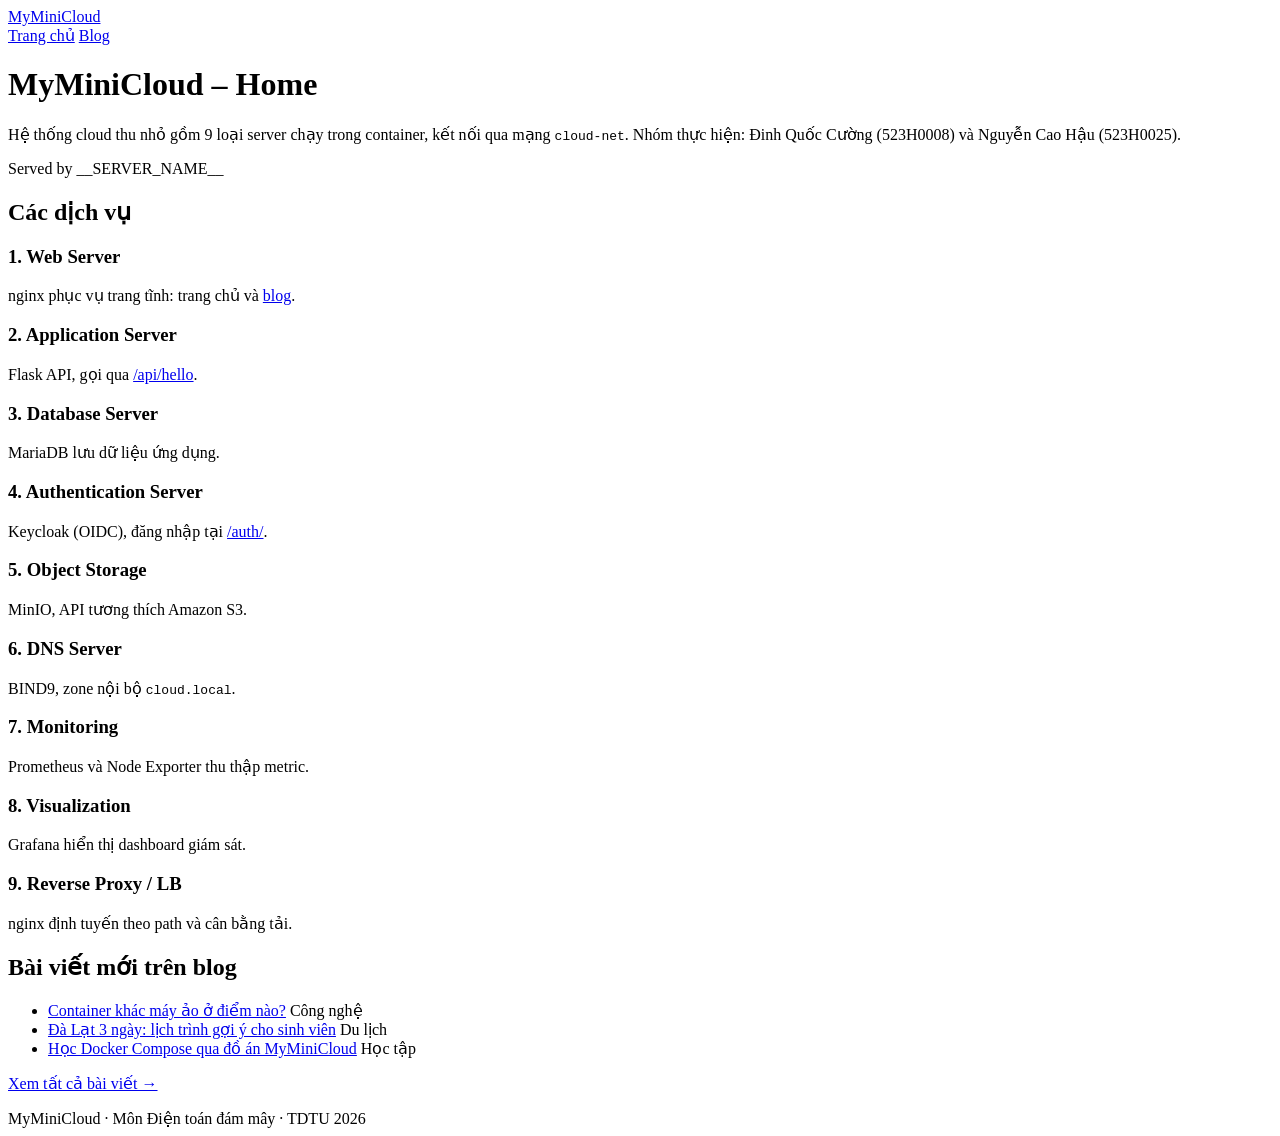
==== web-frontend-server/html/index.html @ b2db820e "MyMiniCloud: 9 server cơ bản và 10 mục mở rộng (phần A–C) - docker-compose.yml: 12 container trên mạ" ====
<!DOCTYPE html>
<html lang="vi">
<head>
  <meta charset="utf-8">
  <meta name="viewport" content="width=device-width, initial-scale=1">
  <title>MyMiniCloud – Home</title>
  <link rel="stylesheet" href="/styles.css">
</head>
<body>
  <header>
    <a class="brand" href="/">MyMiniCloud</a>
    <nav>
      <a href="/">Trang chủ</a>
      <a href="/blog/">Blog</a>
    </nav>
  </header>

  <main>
    <h1>MyMiniCloud – Home</h1>
    <p>
      Hệ thống cloud thu nhỏ gồm 9 loại server chạy trong container, kết nối qua mạng <code>cloud-net</code>.
      Nhóm thực hiện: Đinh Quốc Cường (523H0008) và Nguyễn Cao Hậu (523H0025).
    </p>
    <p><span class="badge">Served by __SERVER_NAME__</span></p>

    <h2>Các dịch vụ</h2>
    <div class="grid">
      <div class="card"><h3>1. Web Server</h3><p>nginx phục vụ trang tĩnh: trang chủ và <a href="/blog/">blog</a>.</p></div>
      <div class="card"><h3>2. Application Server</h3><p>Flask API, gọi qua <a href="/api/hello">/api/hello</a>.</p></div>
      <div class="card"><h3>3. Database Server</h3><p>MariaDB lưu dữ liệu ứng dụng.</p></div>
      <div class="card"><h3>4. Authentication Server</h3><p>Keycloak (OIDC), đăng nhập tại <a href="/auth/">/auth/</a>.</p></div>
      <div class="card"><h3>5. Object Storage</h3><p>MinIO, API tương thích Amazon S3.</p></div>
      <div class="card"><h3>6. DNS Server</h3><p>BIND9, zone nội bộ <code>cloud.local</code>.</p></div>
      <div class="card"><h3>7. Monitoring</h3><p>Prometheus và Node Exporter thu thập metric.</p></div>
      <div class="card"><h3>8. Visualization</h3><p>Grafana hiển thị dashboard giám sát.</p></div>
      <div class="card"><h3>9. Reverse Proxy / LB</h3><p>nginx định tuyến theo path và cân bằng tải.</p></div>
    </div>

    <h2>Bài viết mới trên blog</h2>
    <ul>
      <li><a href="/blog/blog1.html">Container khác máy ảo ở điểm nào?</a> <span class="tag">Công nghệ</span></li>
      <li><a href="/blog/blog2.html">Đà Lạt 3 ngày: lịch trình gợi ý cho sinh viên</a> <span class="tag">Du lịch</span></li>
      <li><a href="/blog/blog3.html">Học Docker Compose qua đồ án MyMiniCloud</a> <span class="tag">Học tập</span></li>
    </ul>
    <p><a href="/blog/">Xem tất cả bài viết →</a></p>
  </main>

  <footer>MyMiniCloud · Môn Điện toán đám mây · TDTU 2026</footer>
</body>
</html>
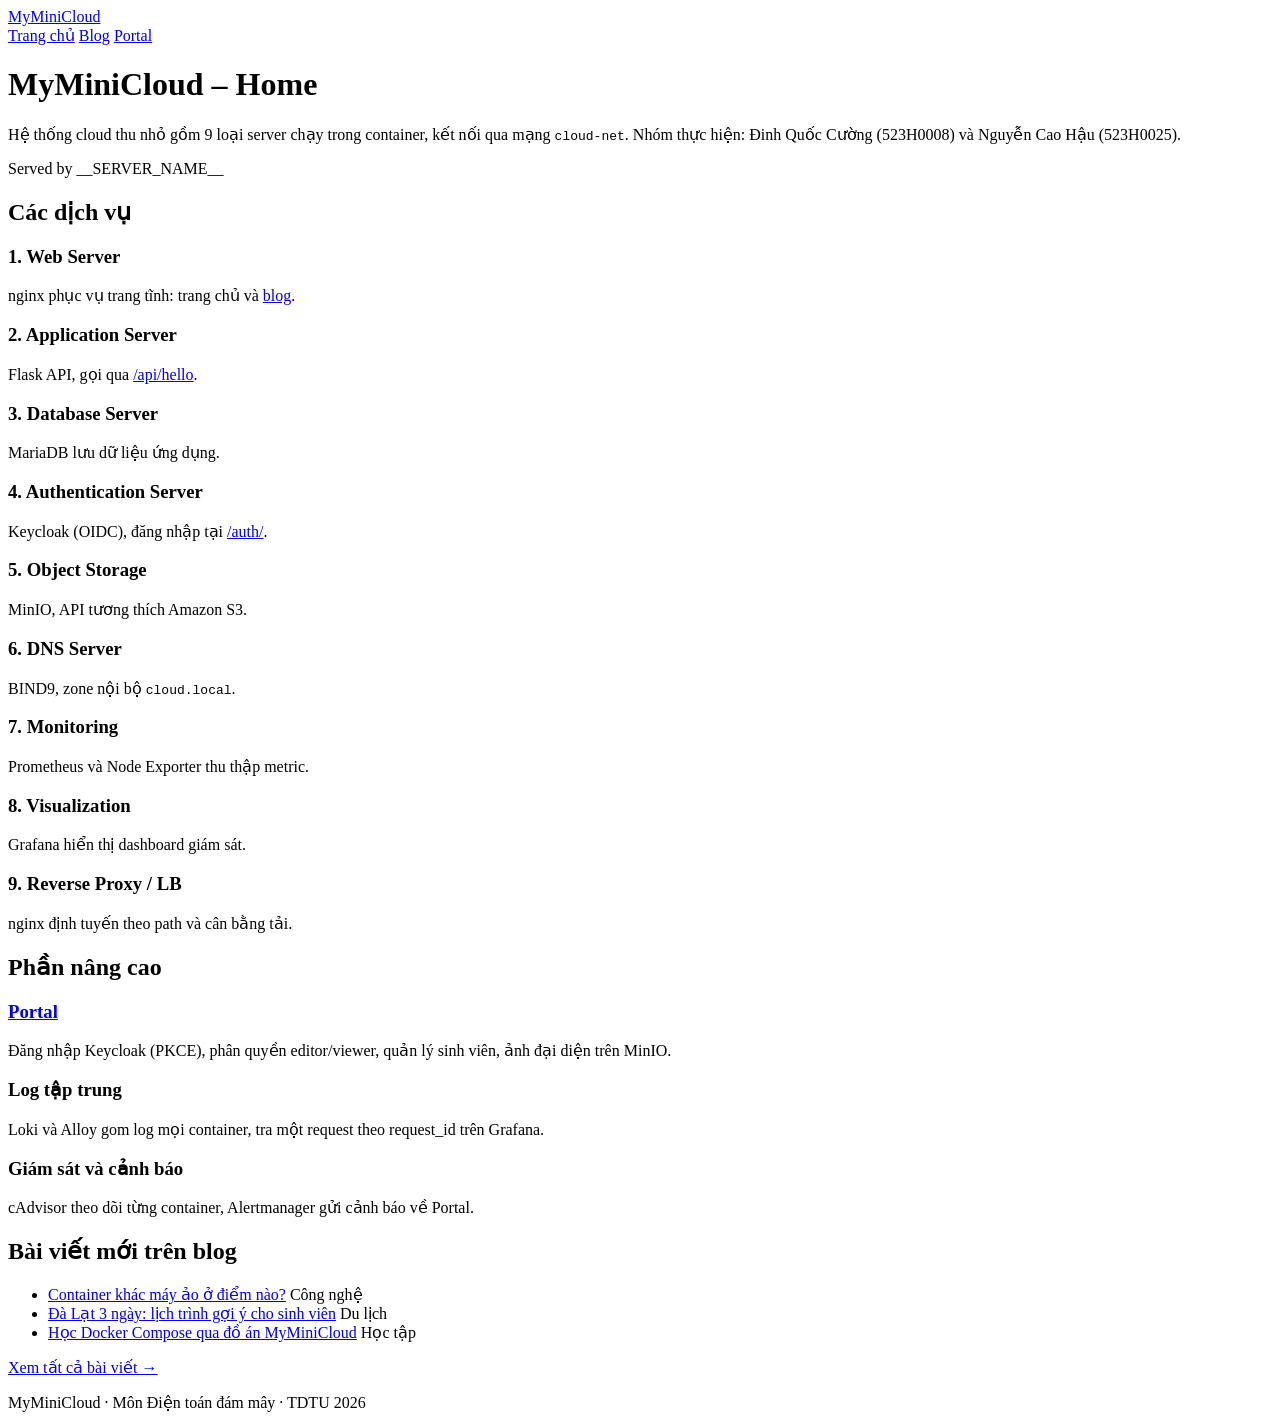
==== commit 061f6d43: "Nâng cấp v2: Portal (Keycloak PKCE, RBAC, CRUD, MinIO), Loki/Alloy, cAdvisor, Alertmanager, rate lim" ====
--- a/web-frontend-server/html/index.html
+++ b/web-frontend-server/html/index.html
@@ -12,6 +12,7 @@
     <nav>
       <a href="/">Trang chủ</a>
       <a href="/blog/">Blog</a>
+      <a href="/portal/">Portal</a>
     </nav>
   </header>
 
@@ -36,6 +37,13 @@
       <div class="card"><h3>9. Reverse Proxy / LB</h3><p>nginx định tuyến theo path và cân bằng tải.</p></div>
     </div>
 
+    <h2>Phần nâng cao</h2>
+    <div class="grid">
+      <div class="card"><h3><a href="/portal/">Portal</a></h3><p>Đăng nhập Keycloak (PKCE), phân quyền editor/viewer, quản lý sinh viên, ảnh đại diện trên MinIO.</p></div>
+      <div class="card"><h3>Log tập trung</h3><p>Loki và Alloy gom log mọi container, tra một request theo request_id trên Grafana.</p></div>
+      <div class="card"><h3>Giám sát và cảnh báo</h3><p>cAdvisor theo dõi từng container, Alertmanager gửi cảnh báo về Portal.</p></div>
+    </div>
+
     <h2>Bài viết mới trên blog</h2>
     <ul>
       <li><a href="/blog/blog1.html">Container khác máy ảo ở điểm nào?</a> <span class="tag">Công nghệ</span></li>
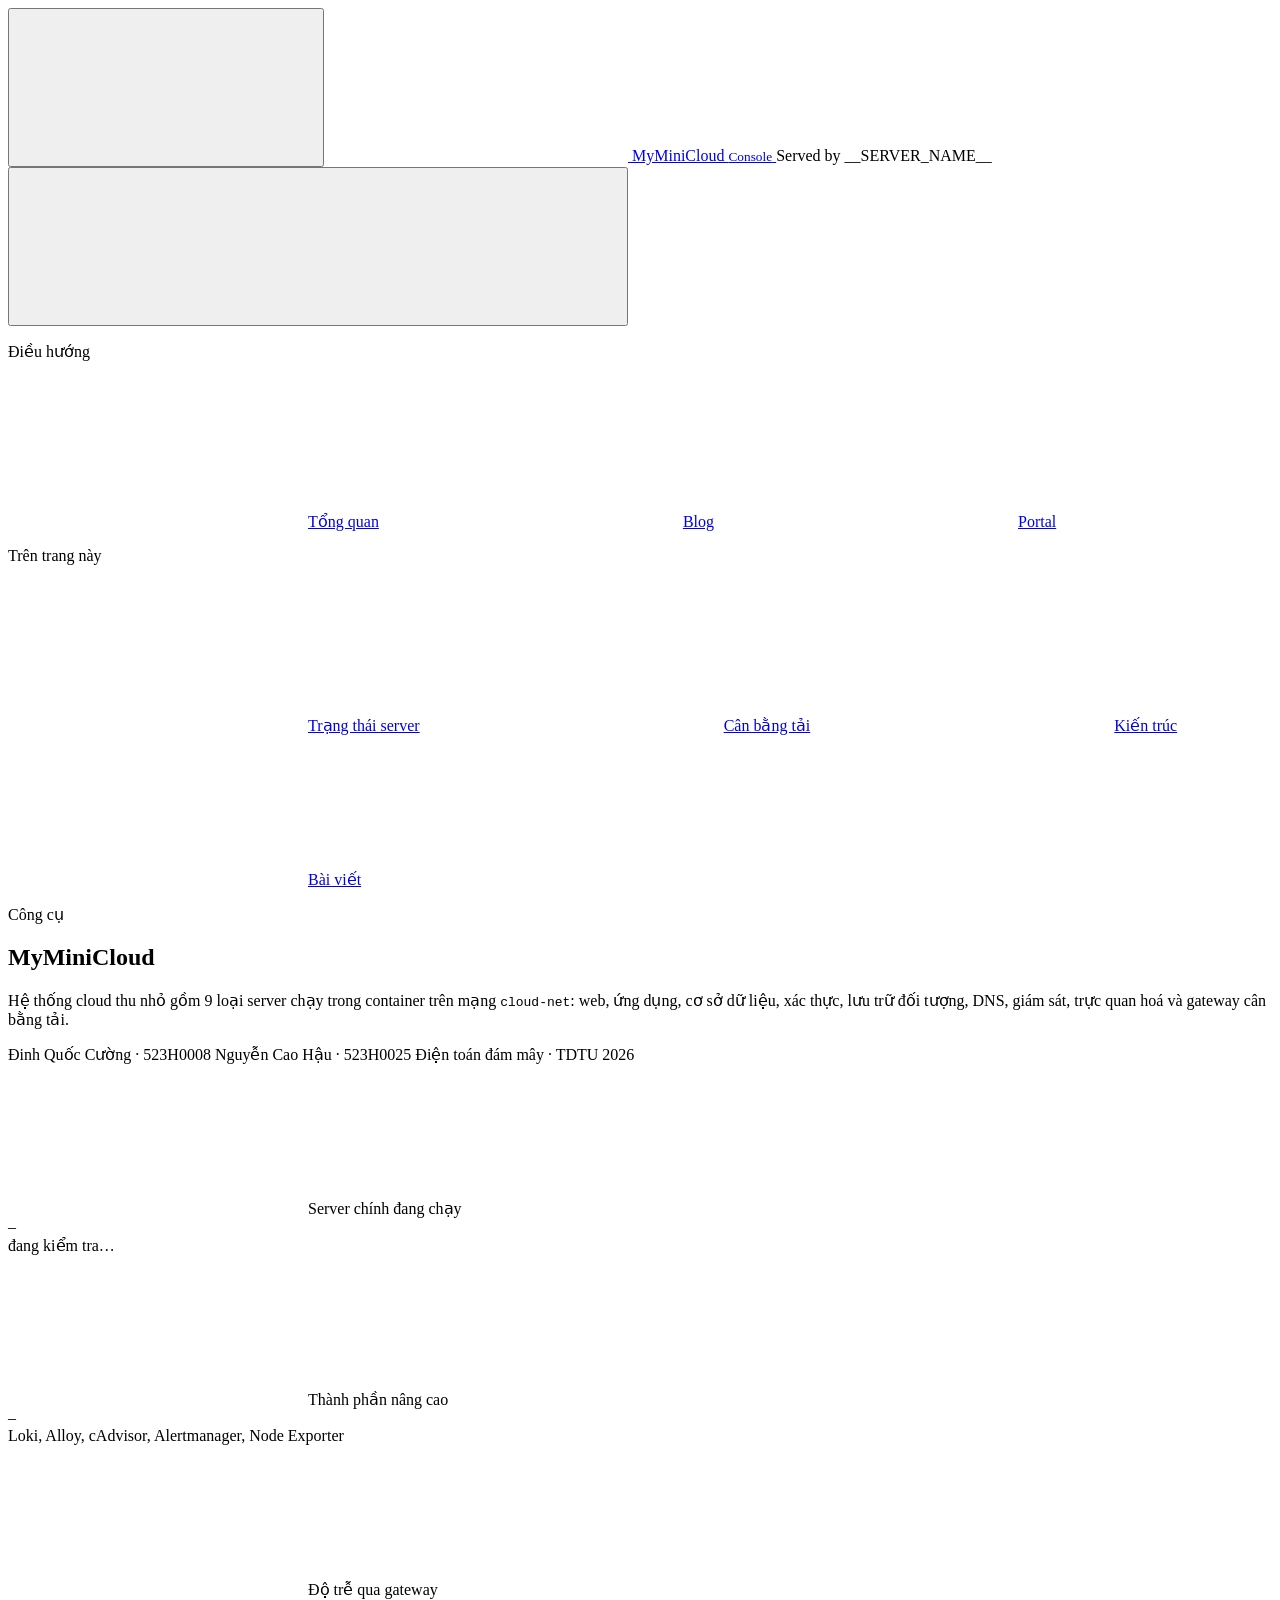
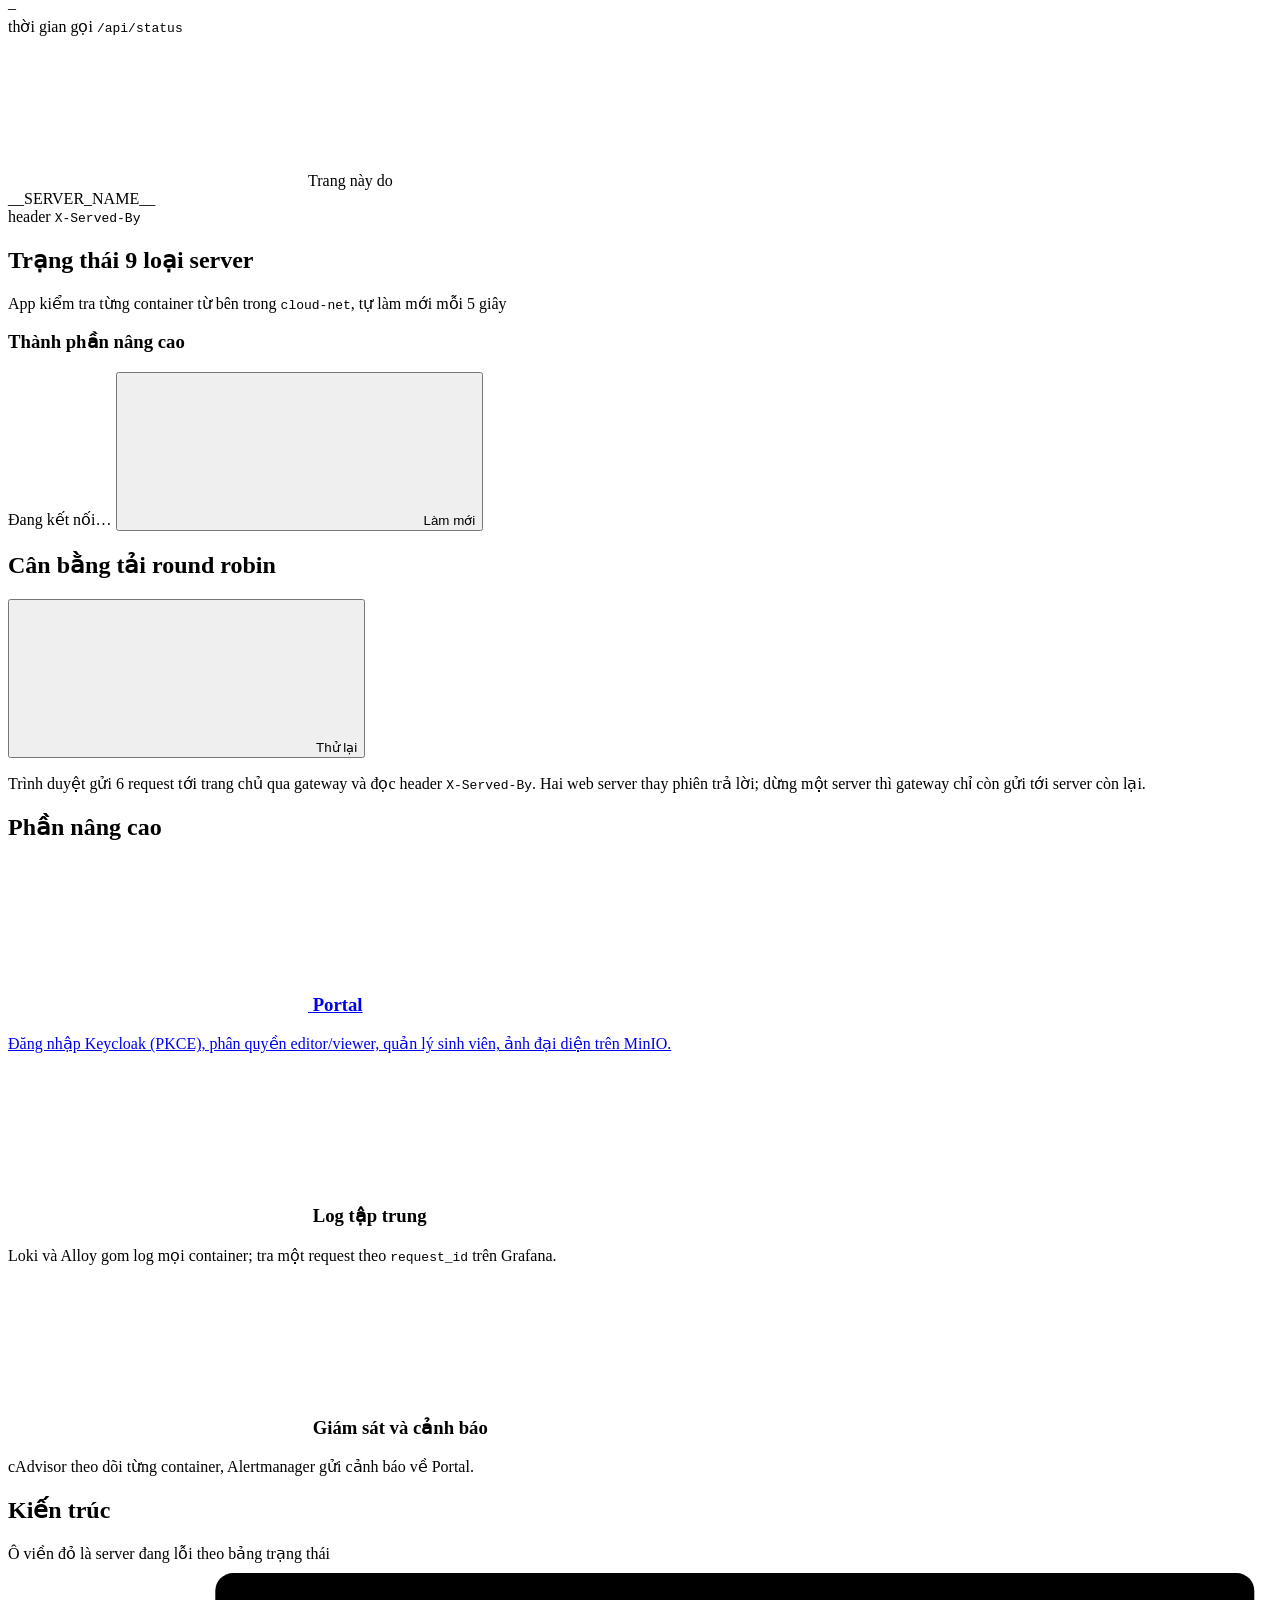
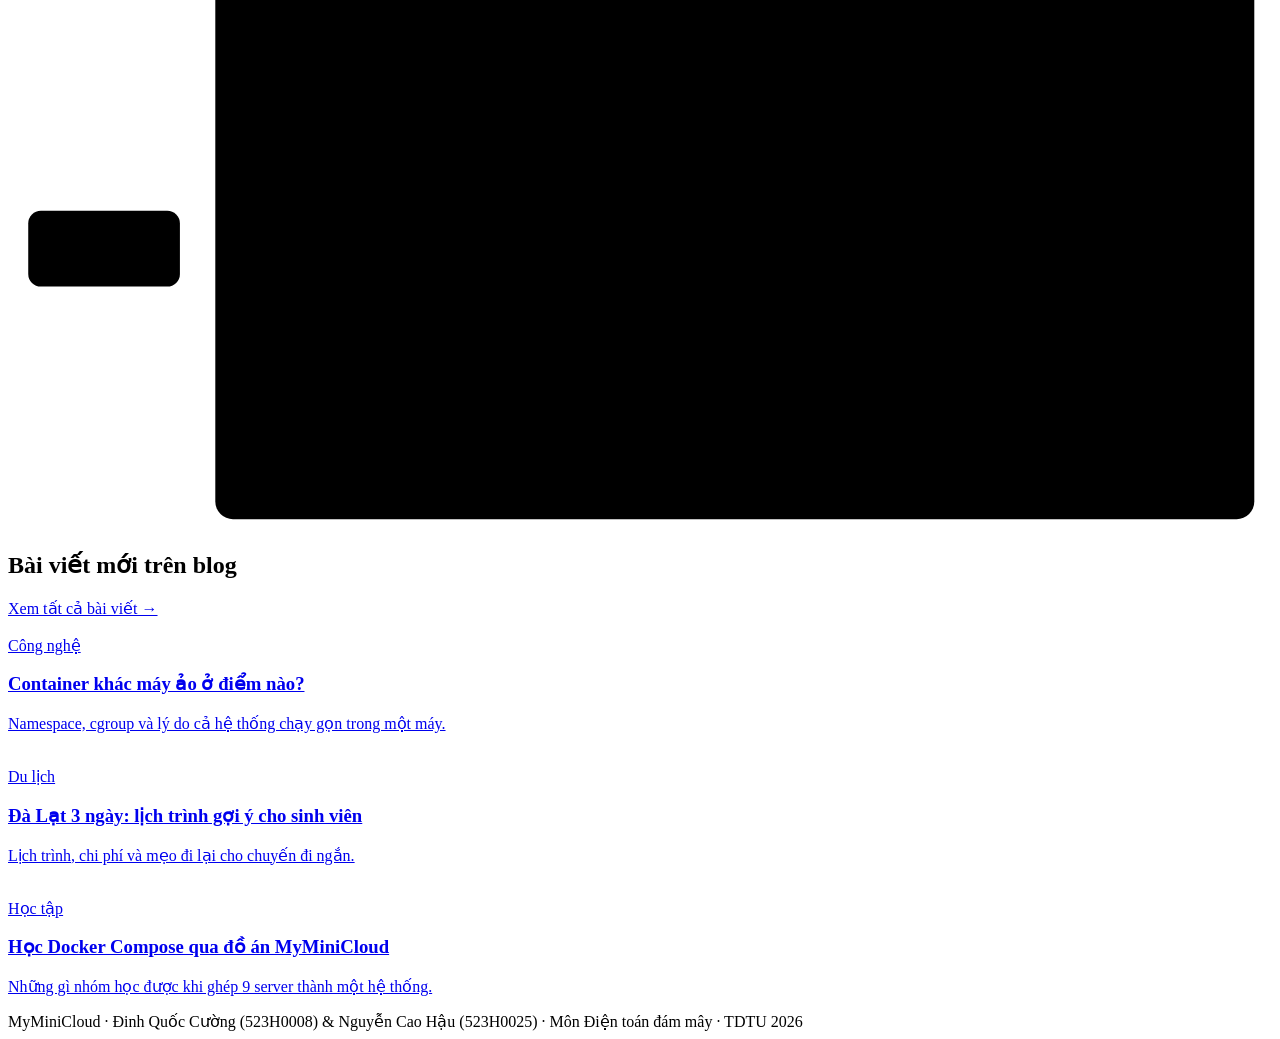
==== commit b12746e6: "feat(web): console-style UI and live status board - Shared console shell for home, blog and Portal: " ====
--- a/web-frontend-server/html/index.html
+++ b/web-frontend-server/html/index.html
@@ -4,55 +4,257 @@
   <meta charset="utf-8">
   <meta name="viewport" content="width=device-width, initial-scale=1">
   <title>MyMiniCloud – Home</title>
+  <meta name="description" content="MyMiniCloud: hệ thống cloud thu nhỏ gồm 9 loại server chạy trong container.">
+  <link rel="icon" href="/assets/favicon.svg" type="image/svg+xml">
   <link rel="stylesheet" href="/styles.css">
+  <script src="/assets/theme.js"></script>
+  <script src="/assets/shell.js" defer></script>
+  <script src="/assets/home.js" defer></script>
 </head>
 <body>
-  <header>
-    <a class="brand" href="/">MyMiniCloud</a>
-    <nav>
-      <a href="/">Trang chủ</a>
-      <a href="/blog/">Blog</a>
-      <a href="/portal/">Portal</a>
+  <header class="topbar">
+    <button class="icon-btn menu-btn" id="menu-toggle" aria-label="Mở menu" aria-expanded="false" aria-controls="sidebar">
+      <svg class="ic" aria-hidden="true"><use href="/assets/icons.svg#menu"/></svg>
+    </button>
+    <a class="brand" href="/">
+      <svg class="logo" aria-hidden="true"><use href="/assets/icons.svg#cloud"/></svg>
+      MyMiniCloud <small>Console</small>
+    </a>
+    <span class="served" title="Web server đã trả trang này (header X-Served-By)"><span class="served-label">Served by</span> __SERVER_NAME__</span>
+    <div class="topbar-right">
+      <button class="icon-btn theme-toggle" id="theme-toggle" type="button">
+        <svg class="ic ic-moon" aria-hidden="true"><use href="/assets/icons.svg#moon"/></svg>
+        <svg class="ic ic-sun" aria-hidden="true"><use href="/assets/icons.svg#sun"/></svg>
+      </button>
+    </div>
+  </header>
+
+  <div class="layout">
+    <nav class="sidebar" id="sidebar" aria-label="Điều hướng chính">
+      <p class="side-label">Điều hướng</p>
+      <a class="side-link" href="/" data-nav="home"><svg class="ic" aria-hidden="true"><use href="/assets/icons.svg#home"/></svg>Tổng quan</a>
+      <a class="side-link" href="/blog/" data-nav="blog"><svg class="ic" aria-hidden="true"><use href="/assets/icons.svg#book"/></svg>Blog</a>
+      <a class="side-link" href="/portal/" data-nav="portal"><svg class="ic" aria-hidden="true"><use href="/assets/icons.svg#portal"/></svg>Portal</a>
+      <p class="side-label">Trên trang này</p>
+      <a class="side-link" href="#trang-thai"><svg class="ic" aria-hidden="true"><use href="/assets/icons.svg#activity"/></svg>Trạng thái server</a>
+      <a class="side-link" href="#can-bang-tai"><svg class="ic" aria-hidden="true"><use href="/assets/icons.svg#shuffle"/></svg>Cân bằng tải</a>
+      <a class="side-link" href="#kien-truc"><svg class="ic" aria-hidden="true"><use href="/assets/icons.svg#box"/></svg>Kiến trúc</a>
+      <a class="side-link" href="#bai-viet"><svg class="ic" aria-hidden="true"><use href="/assets/icons.svg#book"/></svg>Bài viết</a>
+      <p class="side-label">Công cụ</p>
+      <div id="tool-links"></div>
     </nav>
-  </header>
-
-  <main>
-    <h1>MyMiniCloud – Home</h1>
-    <p>
-      Hệ thống cloud thu nhỏ gồm 9 loại server chạy trong container, kết nối qua mạng <code>cloud-net</code>.
-      Nhóm thực hiện: Đinh Quốc Cường (523H0008) và Nguyễn Cao Hậu (523H0025).
-    </p>
-    <p><span class="badge">Served by __SERVER_NAME__</span></p>
-
-    <h2>Các dịch vụ</h2>
-    <div class="grid">
-      <div class="card"><h3>1. Web Server</h3><p>nginx phục vụ trang tĩnh: trang chủ và <a href="/blog/">blog</a>.</p></div>
-      <div class="card"><h3>2. Application Server</h3><p>Flask API, gọi qua <a href="/api/hello">/api/hello</a>.</p></div>
-      <div class="card"><h3>3. Database Server</h3><p>MariaDB lưu dữ liệu ứng dụng.</p></div>
-      <div class="card"><h3>4. Authentication Server</h3><p>Keycloak (OIDC), đăng nhập tại <a href="/auth/">/auth/</a>.</p></div>
-      <div class="card"><h3>5. Object Storage</h3><p>MinIO, API tương thích Amazon S3.</p></div>
-      <div class="card"><h3>6. DNS Server</h3><p>BIND9, zone nội bộ <code>cloud.local</code>.</p></div>
-      <div class="card"><h3>7. Monitoring</h3><p>Prometheus và Node Exporter thu thập metric.</p></div>
-      <div class="card"><h3>8. Visualization</h3><p>Grafana hiển thị dashboard giám sát.</p></div>
-      <div class="card"><h3>9. Reverse Proxy / LB</h3><p>nginx định tuyến theo path và cân bằng tải.</p></div>
-    </div>
-
-    <h2>Phần nâng cao</h2>
-    <div class="grid">
-      <div class="card"><h3><a href="/portal/">Portal</a></h3><p>Đăng nhập Keycloak (PKCE), phân quyền editor/viewer, quản lý sinh viên, ảnh đại diện trên MinIO.</p></div>
-      <div class="card"><h3>Log tập trung</h3><p>Loki và Alloy gom log mọi container, tra một request theo request_id trên Grafana.</p></div>
-      <div class="card"><h3>Giám sát và cảnh báo</h3><p>cAdvisor theo dõi từng container, Alertmanager gửi cảnh báo về Portal.</p></div>
-    </div>
-
-    <h2>Bài viết mới trên blog</h2>
-    <ul>
-      <li><a href="/blog/blog1.html">Container khác máy ảo ở điểm nào?</a> <span class="tag">Công nghệ</span></li>
-      <li><a href="/blog/blog2.html">Đà Lạt 3 ngày: lịch trình gợi ý cho sinh viên</a> <span class="tag">Du lịch</span></li>
-      <li><a href="/blog/blog3.html">Học Docker Compose qua đồ án MyMiniCloud</a> <span class="tag">Học tập</span></li>
-    </ul>
-    <p><a href="/blog/">Xem tất cả bài viết →</a></p>
-  </main>
-
-  <footer>MyMiniCloud · Môn Điện toán đám mây · TDTU 2026</footer>
+
+    <main class="content">
+      <div class="content-inner">
+
+        <section class="hero" aria-labelledby="hero-title">
+          <h1 id="hero-title">MyMiniCloud</h1>
+          <p>
+            Hệ thống cloud thu nhỏ gồm 9 loại server chạy trong container trên mạng <code>cloud-net</code>:
+            web, ứng dụng, cơ sở dữ liệu, xác thực, lưu trữ đối tượng, DNS, giám sát, trực quan hoá và gateway cân bằng tải.
+          </p>
+          <div class="hero-meta">
+            <span class="chip">Đinh Quốc Cường · 523H0008</span>
+            <span class="chip">Nguyễn Cao Hậu · 523H0025</span>
+            <span class="chip">Điện toán đám mây · TDTU 2026</span>
+          </div>
+        </section>
+
+        <div class="stats hero-stats" aria-live="polite">
+          <div class="stat">
+            <div class="stat-label"><svg class="ic" aria-hidden="true"><use href="/assets/icons.svg#activity"/></svg>Server chính đang chạy</div>
+            <div class="stat-value" id="st-up">–</div>
+            <div class="stat-foot" id="st-up-foot">đang kiểm tra…</div>
+          </div>
+          <div class="stat">
+            <div class="stat-label"><svg class="ic" aria-hidden="true"><use href="/assets/icons.svg#box"/></svg>Thành phần nâng cao</div>
+            <div class="stat-value" id="st-extra">–</div>
+            <div class="stat-foot">Loki, Alloy, cAdvisor, Alertmanager, Node Exporter</div>
+          </div>
+          <div class="stat">
+            <div class="stat-label"><svg class="ic" aria-hidden="true"><use href="/assets/icons.svg#clock"/></svg>Độ trễ qua gateway</div>
+            <div class="stat-value" id="st-latency">–</div>
+            <div class="stat-foot">thời gian gọi <code>/api/status</code></div>
+          </div>
+          <div class="stat">
+            <div class="stat-label"><svg class="ic" aria-hidden="true"><use href="/assets/icons.svg#web"/></svg>Trang này do</div>
+            <div class="stat-value">__SERVER_NAME__</div>
+            <div class="stat-foot">header <code>X-Served-By</code></div>
+          </div>
+        </div>
+
+        <section class="section" id="trang-thai" aria-labelledby="h-status">
+          <div class="section-head">
+            <h2 id="h-status">Trạng thái 9 loại server</h2>
+            <span class="muted">App kiểm tra từng container từ bên trong <code>cloud-net</code>, tự làm mới mỗi 5 giây</span>
+          </div>
+          <div class="status-board" id="board-core"></div>
+          <h3 class="sub-head">Thành phần nâng cao</h3>
+          <div class="status-board" id="board-extra"></div>
+          <div class="board-foot">
+            <span id="board-state" class="badge badge-gray"><span class="dot"></span>Đang kết nối…</span>
+            <span id="board-time"></span>
+            <button class="btn btn-small" id="board-refresh" type="button">
+              <svg class="ic" aria-hidden="true"><use href="/assets/icons.svg#refresh"/></svg>Làm mới
+            </button>
+          </div>
+        </section>
+
+        <section class="section grid-2" id="can-bang-tai">
+          <div class="card">
+            <div class="card-head">
+              <h2>Cân bằng tải round robin</h2>
+              <button class="btn btn-small" id="lb-run" type="button">
+                <svg class="ic" aria-hidden="true"><use href="/assets/icons.svg#refresh"/></svg>Thử lại
+              </button>
+            </div>
+            <p class="muted small">
+              Trình duyệt gửi 6 request tới trang chủ qua gateway và đọc header <code>X-Served-By</code>.
+              Hai web server thay phiên trả lời; dừng một server thì gateway chỉ còn gửi tới server còn lại.
+            </p>
+            <div class="lb-strip" id="lb-strip" aria-live="polite"></div>
+            <div class="lb-bars" id="lb-bars"></div>
+            <p class="muted small" id="lb-note"></p>
+          </div>
+
+          <div class="card">
+            <div class="card-head"><h2>Phần nâng cao</h2></div>
+            <div class="feature-list">
+              <a class="card" href="/portal/">
+                <h3><svg class="ic" aria-hidden="true"><use href="/assets/icons.svg#portal"/></svg> Portal</h3>
+                <p>Đăng nhập Keycloak (PKCE), phân quyền editor/viewer, quản lý sinh viên, ảnh đại diện trên MinIO.</p>
+              </a>
+              <div class="card">
+                <h3><svg class="ic" aria-hidden="true"><use href="/assets/icons.svg#log"/></svg> Log tập trung</h3>
+                <p>Loki và Alloy gom log mọi container; tra một request theo <code>request_id</code> trên Grafana.</p>
+              </div>
+              <div class="card">
+                <h3><svg class="ic" aria-hidden="true"><use href="/assets/icons.svg#bell"/></svg> Giám sát và cảnh báo</h3>
+                <p>cAdvisor theo dõi từng container, Alertmanager gửi cảnh báo về Portal.</p>
+              </div>
+            </div>
+          </div>
+        </section>
+
+        <section class="section" id="kien-truc" aria-labelledby="h-arch">
+          <div class="section-head">
+            <h2 id="h-arch">Kiến trúc</h2>
+            <span class="muted">Ô viền đỏ là server đang lỗi theo bảng trạng thái</span>
+          </div>
+          <div class="card arch-card">
+            <svg class="arch" viewBox="0 0 1000 446" role="img" aria-labelledby="arch-title">
+              <title id="arch-title">Người dùng đi qua gateway tới web1, web2, Keycloak, Flask API và MinIO; API dùng MariaDB và DNS nội bộ; nhóm giám sát và log theo dõi mọi container.</title>
+              <defs>
+                <marker id="arr" viewBox="0 0 10 10" refX="9" refY="5" markerWidth="7" markerHeight="7" orient="auto-start-reverse">
+                  <path class="a-arrow" d="M0 0 10 5 0 10z"/>
+                </marker>
+              </defs>
+              <rect class="a-net" x="164" y="8" width="822" height="432" rx="14"/>
+              <text class="a-s" x="182" y="31">cloud-net · 10.10.10.0/24</text>
+
+              <rect class="a-node" x="16" y="196" width="120" height="60" rx="10"/>
+              <text class="a-t" x="76" y="222" text-anchor="middle">Người dùng</text>
+              <text class="a-s" x="76" y="240" text-anchor="middle">trình duyệt</text>
+              <path class="a-edge" d="M136 226H194" marker-end="url(#arr)"/>
+
+              <rect class="a-node hl" data-svc="proxy" x="196" y="188" width="156" height="76" rx="10"/>
+              <text class="a-t" x="274" y="214" text-anchor="middle">Gateway / LB</text>
+              <text class="a-s" x="274" y="233" text-anchor="middle">nginx :80 · :443</text>
+              <text class="a-s" x="274" y="250" text-anchor="middle">rate limit · HTTPS</text>
+
+              <path class="a-edge" d="M352 220C392 220 390 63 428 63" marker-end="url(#arr)"/>
+              <path class="a-edge" d="M352 223C392 223 390 119 428 119" marker-end="url(#arr)"/>
+              <path class="a-edge" d="M352 226C392 226 390 175 428 175" marker-end="url(#arr)"/>
+              <path class="a-edge" d="M352 230C392 230 390 234 428 234" marker-end="url(#arr)"/>
+              <path class="a-edge" d="M352 234C392 234 390 323 428 323" marker-end="url(#arr)"/>
+
+              <rect class="a-node" data-svc="web1" x="430" y="40" width="176" height="46" rx="9"/>
+              <text class="a-t" x="518" y="60" text-anchor="middle">web1</text>
+              <text class="a-s" x="518" y="77" text-anchor="middle">nginx · trang chủ, blog</text>
+              <rect class="a-node" data-svc="web2" x="430" y="96" width="176" height="46" rx="9"/>
+              <text class="a-t" x="518" y="116" text-anchor="middle">web2</text>
+              <text class="a-s" x="518" y="133" text-anchor="middle">nginx · bản sao</text>
+              <rect class="a-node" data-svc="auth" x="430" y="152" width="176" height="46" rx="9"/>
+              <text class="a-t" x="518" y="172" text-anchor="middle">Keycloak</text>
+              <text class="a-s" x="518" y="189" text-anchor="middle">/auth · OIDC</text>
+              <rect class="a-node" data-svc="app" x="430" y="208" width="176" height="52" rx="9"/>
+              <text class="a-t" x="518" y="230" text-anchor="middle">Flask API</text>
+              <text class="a-s" x="518" y="248" text-anchor="middle">/api · RBAC · metrics</text>
+              <rect class="a-node" data-svc="storage" x="430" y="300" width="176" height="46" rx="9"/>
+              <text class="a-t" x="518" y="320" text-anchor="middle">MinIO</text>
+              <text class="a-s" x="518" y="337" text-anchor="middle">/media · S3 API</text>
+              <path class="a-edge" d="M518 260V298" marker-end="url(#arr)"/>
+
+              <path class="a-edge" d="M606 230C650 230 648 213 688 213" marker-end="url(#arr)"/>
+              <path class="a-edge" d="M606 240C650 240 648 273 688 273" marker-end="url(#arr)"/>
+              <rect class="a-node" data-svc="db" x="690" y="190" width="170" height="46" rx="9"/>
+              <text class="a-t" x="775" y="210" text-anchor="middle">MariaDB</text>
+              <text class="a-s" x="775" y="227" text-anchor="middle">db.cloud.local</text>
+              <rect class="a-node" data-svc="dns" x="690" y="250" width="170" height="46" rx="9"/>
+              <text class="a-t" x="775" y="270" text-anchor="middle">BIND9 DNS</text>
+              <text class="a-s" x="775" y="287" text-anchor="middle">zone cloud.local</text>
+
+              <path class="a-edge d" d="M900 372V120H860"/>
+              <text class="a-s" x="890" y="110" text-anchor="end">thu metric và log</text>
+              <text class="a-s" x="890" y="96" text-anchor="end">của mọi container</text>
+
+              <rect class="a-band" x="196" y="372" width="772" height="54" rx="10"/>
+              <text class="a-t" x="212" y="404">Giám sát và log</text>
+              <rect class="a-pill" data-svc="monitoring" x="330" y="386" width="86" height="26" rx="13"/>
+              <text class="a-pt" x="373" y="403" text-anchor="middle">Prometheus</text>
+              <rect class="a-pill" data-svc="node-exporter" x="422" y="386" width="86" height="26" rx="13"/>
+              <text class="a-pt" x="465" y="403" text-anchor="middle">Node Exp.</text>
+              <rect class="a-pill" data-svc="cadvisor" x="514" y="386" width="86" height="26" rx="13"/>
+              <text class="a-pt" x="557" y="403" text-anchor="middle">cAdvisor</text>
+              <rect class="a-pill" data-svc="alertmanager" x="606" y="386" width="86" height="26" rx="13"/>
+              <text class="a-pt" x="649" y="403" text-anchor="middle">Alertmgr</text>
+              <rect class="a-pill" data-svc="grafana" x="698" y="386" width="86" height="26" rx="13"/>
+              <text class="a-pt" x="741" y="403" text-anchor="middle">Grafana</text>
+              <rect class="a-pill" data-svc="loki" x="790" y="386" width="80" height="26" rx="13"/>
+              <text class="a-pt" x="830" y="403" text-anchor="middle">Loki</text>
+              <rect class="a-pill" data-svc="alloy" x="876" y="386" width="80" height="26" rx="13"/>
+              <text class="a-pt" x="916" y="403" text-anchor="middle">Alloy</text>
+            </svg>
+          </div>
+        </section>
+
+        <section class="section" id="bai-viet" aria-labelledby="h-posts">
+          <div class="section-head">
+            <h2 id="h-posts">Bài viết mới trên blog</h2>
+            <a href="/blog/">Xem tất cả bài viết →</a>
+          </div>
+          <div class="post-grid">
+            <a class="card post-tile" href="/blog/blog1.html">
+              <img src="/assets/blog1-container.svg" alt="" loading="lazy">
+              <div class="body">
+                <span class="tag">Công nghệ</span>
+                <h3>Container khác máy ảo ở điểm nào?</h3>
+                <p>Namespace, cgroup và lý do cả hệ thống chạy gọn trong một máy.</p>
+              </div>
+            </a>
+            <a class="card post-tile" href="/blog/blog2.html">
+              <img src="/assets/blog2-dalat.svg" alt="" loading="lazy">
+              <div class="body">
+                <span class="tag">Du lịch</span>
+                <h3>Đà Lạt 3 ngày: lịch trình gợi ý cho sinh viên</h3>
+                <p>Lịch trình, chi phí và mẹo đi lại cho chuyến đi ngắn.</p>
+              </div>
+            </a>
+            <a class="card post-tile" href="/blog/blog3.html">
+              <img src="/assets/blog3-study.svg" alt="" loading="lazy">
+              <div class="body">
+                <span class="tag">Học tập</span>
+                <h3>Học Docker Compose qua đồ án MyMiniCloud</h3>
+                <p>Những gì nhóm học được khi ghép 9 server thành một hệ thống.</p>
+              </div>
+            </a>
+          </div>
+        </section>
+
+      </div>
+    </main>
+  </div>
+
+  <footer class="site-footer">MyMiniCloud · Đinh Quốc Cường (523H0008) &amp; Nguyễn Cao Hậu (523H0025) · Môn Điện toán đám mây · TDTU 2026</footer>
 </body>
 </html>
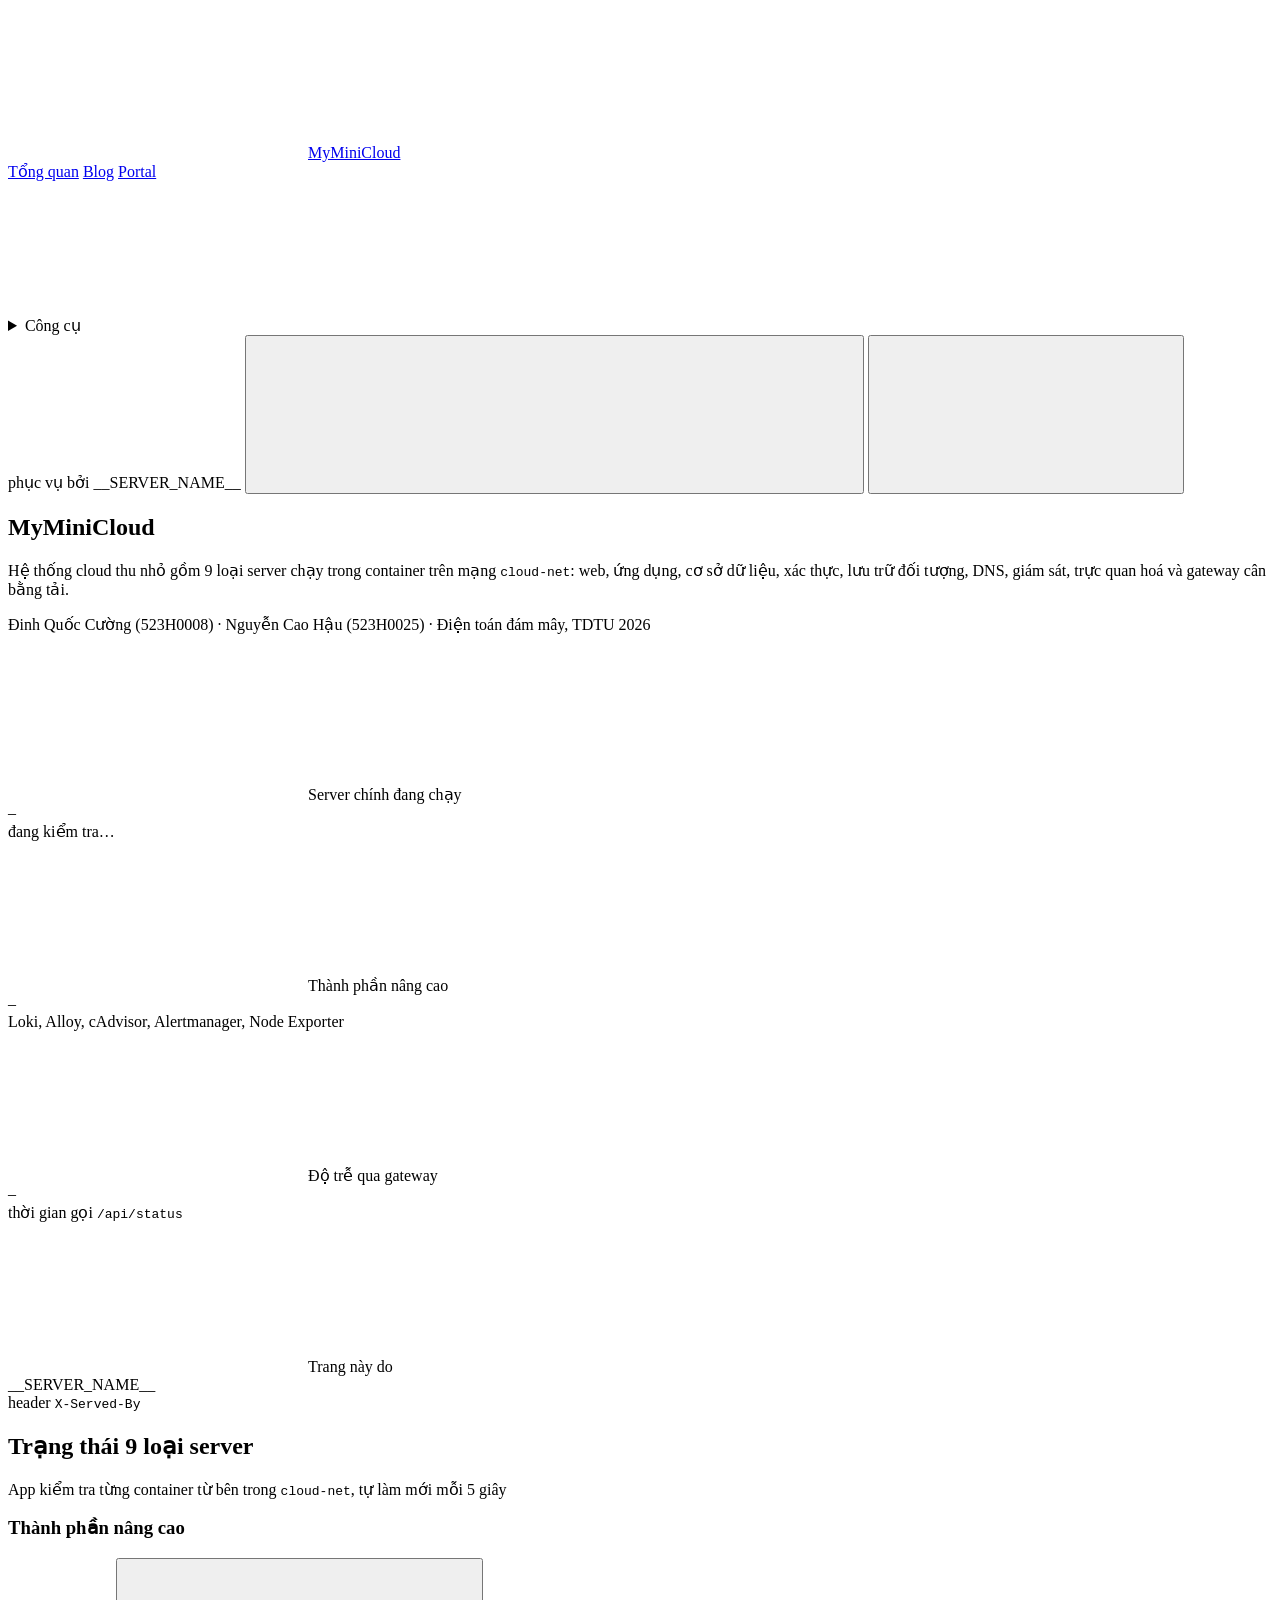
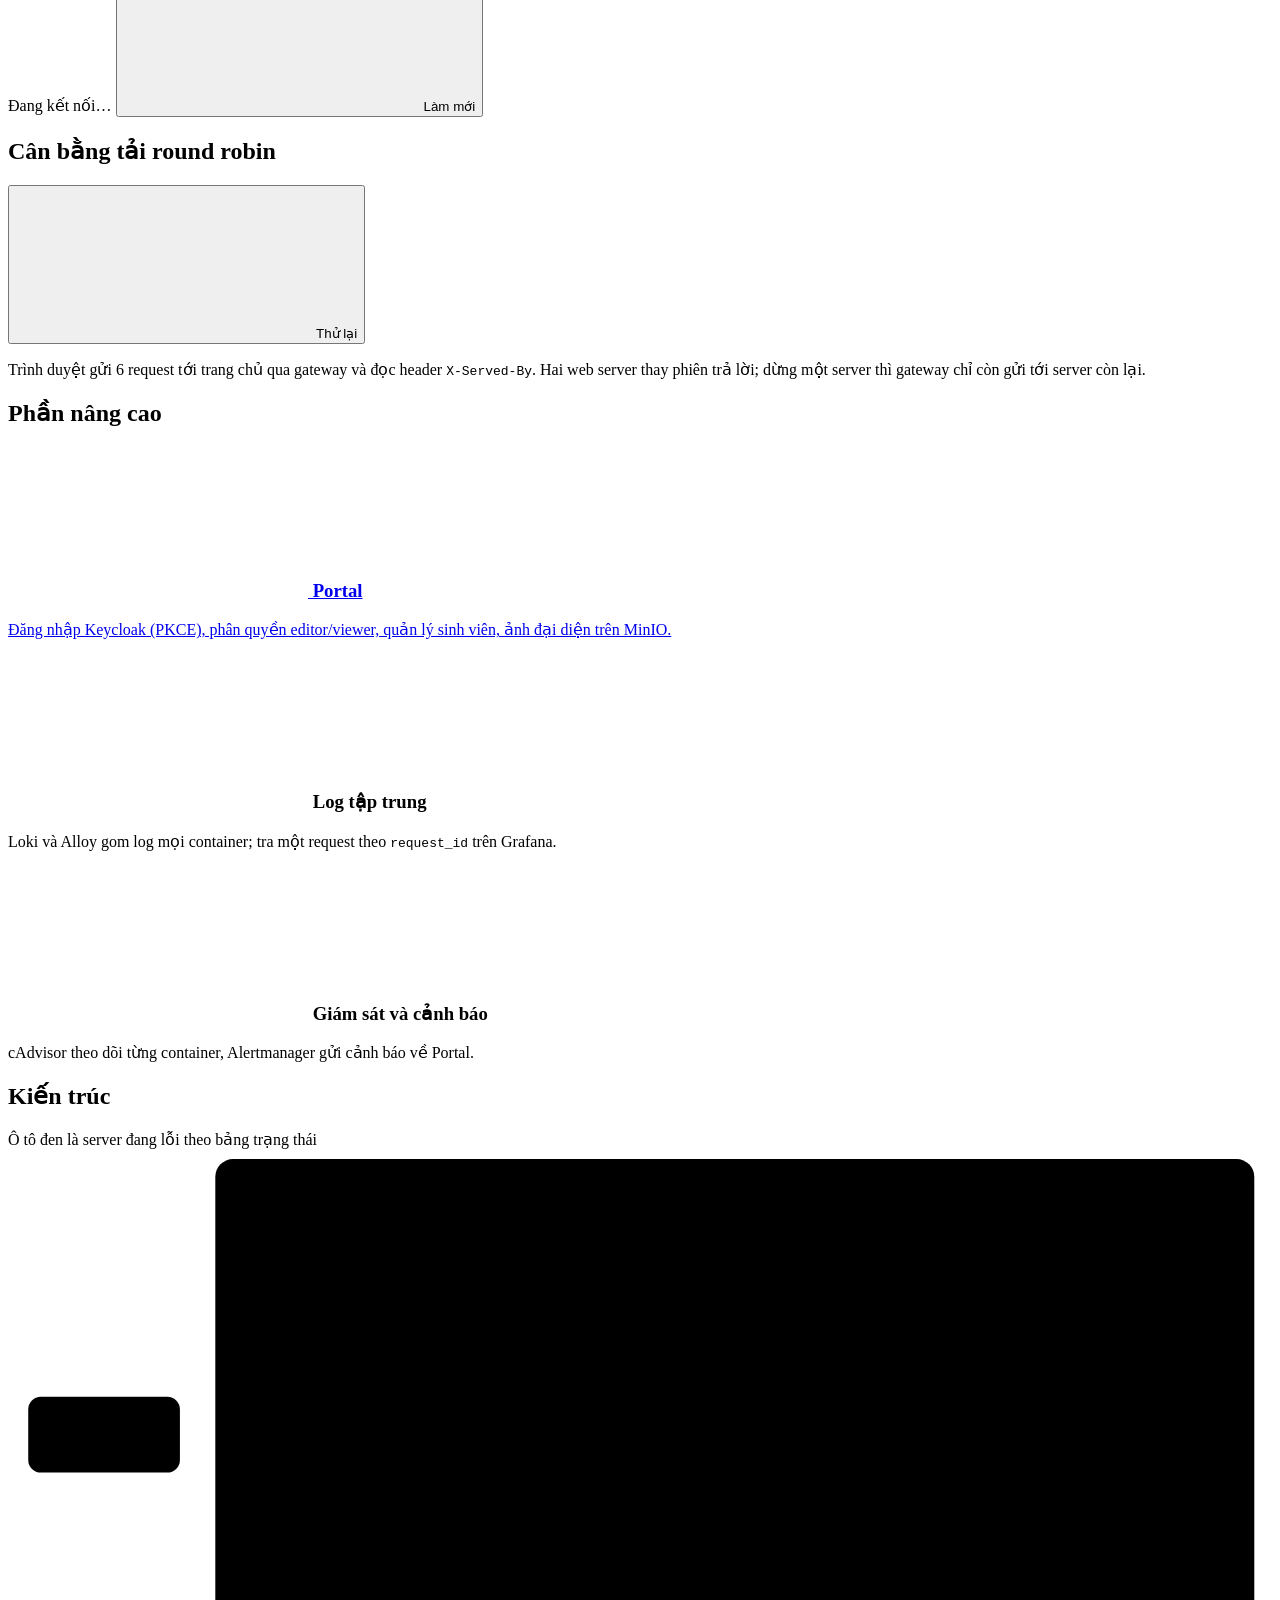
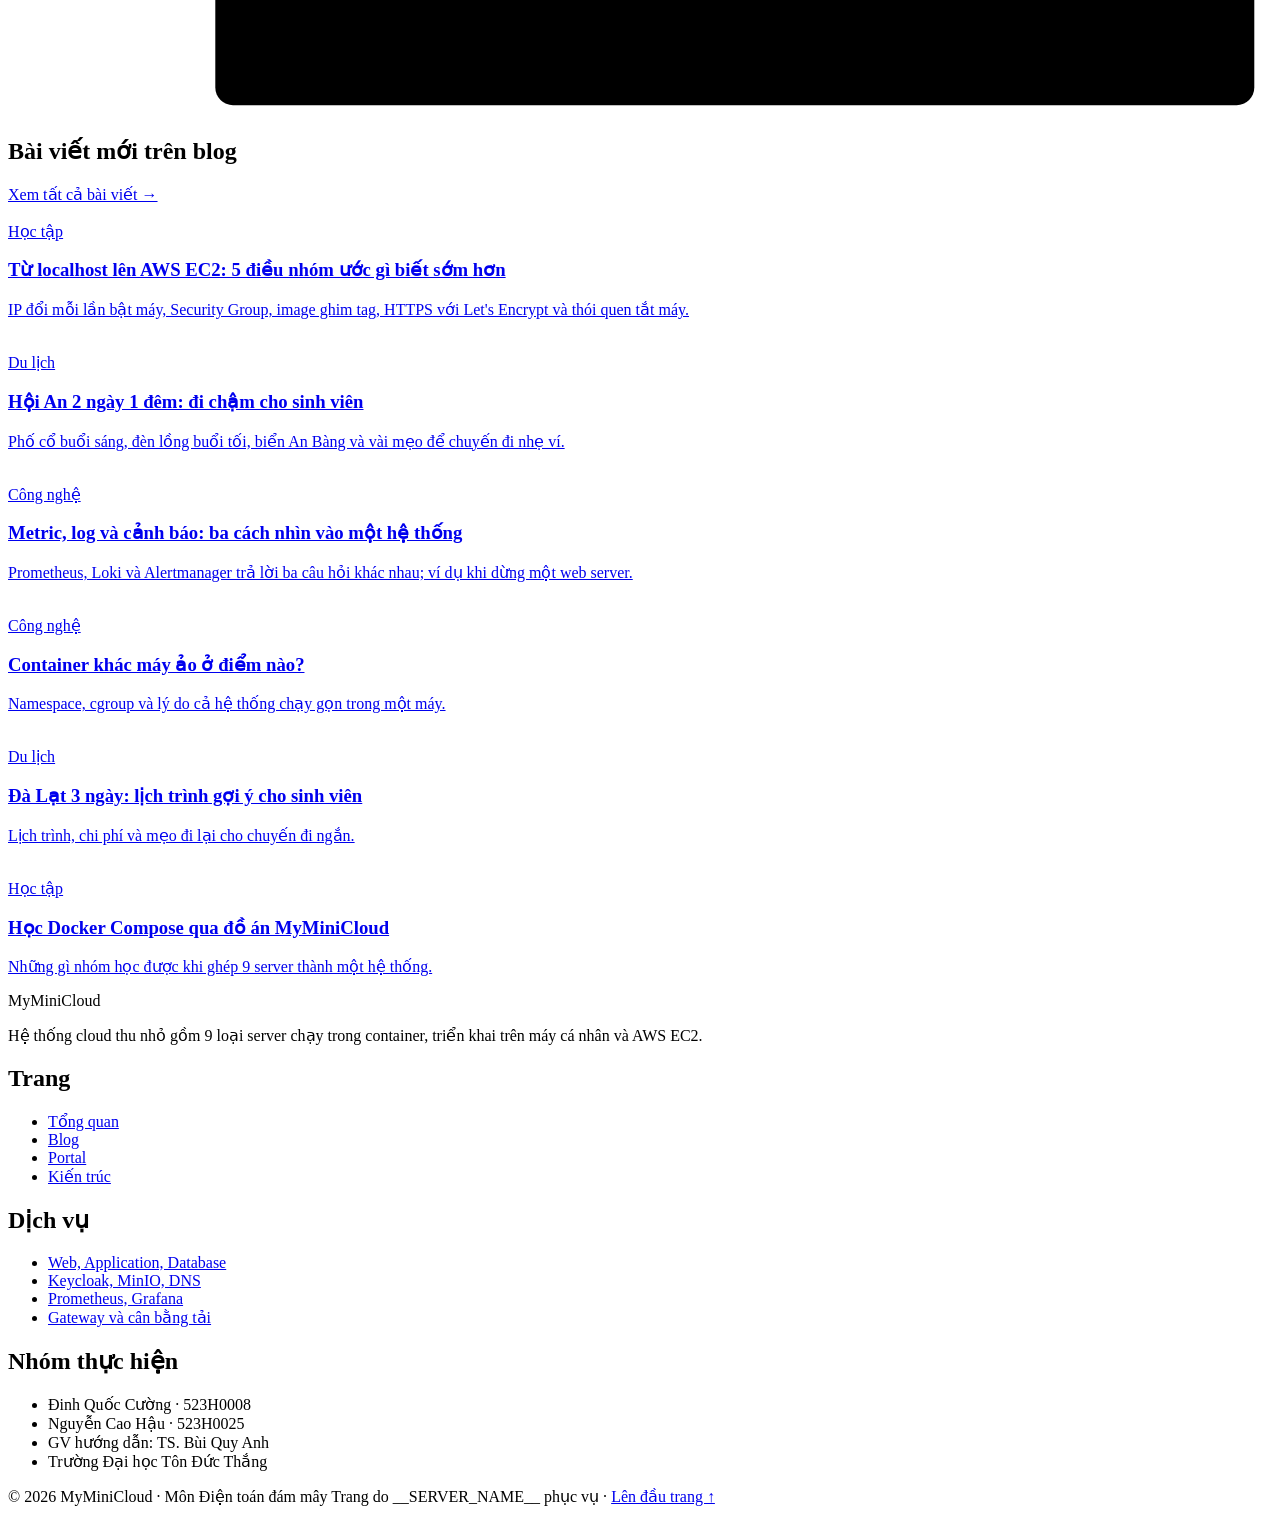
==== commit 59e13240: "feat(web): site header and footer, restrained palette, purposeful motion - Replace the console sideb" ====
--- a/web-frontend-server/html/index.html
+++ b/web-frontend-server/html/index.html
@@ -11,56 +11,45 @@
   <script src="/assets/shell.js" defer></script>
   <script src="/assets/home.js" defer></script>
 </head>
-<body>
-  <header class="topbar">
-    <button class="icon-btn menu-btn" id="menu-toggle" aria-label="Mở menu" aria-expanded="false" aria-controls="sidebar">
-      <svg class="ic" aria-hidden="true"><use href="/assets/icons.svg#menu"/></svg>
-    </button>
-    <a class="brand" href="/">
-      <svg class="logo" aria-hidden="true"><use href="/assets/icons.svg#cloud"/></svg>
-      MyMiniCloud <small>Console</small>
-    </a>
-    <span class="served" title="Web server đã trả trang này (header X-Served-By)"><span class="served-label">Served by</span> __SERVER_NAME__</span>
-    <div class="topbar-right">
-      <button class="icon-btn theme-toggle" id="theme-toggle" type="button">
-        <svg class="ic ic-moon" aria-hidden="true"><use href="/assets/icons.svg#moon"/></svg>
-        <svg class="ic ic-sun" aria-hidden="true"><use href="/assets/icons.svg#sun"/></svg>
-      </button>
+<body id="top">
+  <header class="site-header" id="site-header">
+    <div class="header-inner">
+      <a class="brand" href="/"><svg class="logo" aria-hidden="true"><use href="/assets/icons.svg#cloud"/></svg>MyMiniCloud</a>
+      <nav class="main-nav" id="main-nav" aria-label="Điều hướng chính">
+        <a href="/" data-nav="home">Tổng quan</a>
+        <a href="/blog/" data-nav="blog">Blog</a>
+        <a href="/portal/" data-nav="portal">Portal</a>
+        <details class="menu" id="tools-menu">
+          <summary>Công cụ <svg class="ic chev" aria-hidden="true"><use href="/assets/icons.svg#chevron-down"/></svg></summary>
+          <div class="menu-panel" id="tool-links"></div>
+        </details>
+      </nav>
+      <div class="header-right">
+        <span class="served" title="Web server đã trả trang này (header X-Served-By)"><span class="served-label">phục vụ bởi</span> __SERVER_NAME__</span>
+        <button class="icon-btn theme-toggle" id="theme-toggle" type="button">
+          <svg class="ic ic-moon" aria-hidden="true"><use href="/assets/icons.svg#moon"/></svg>
+          <svg class="ic ic-sun" aria-hidden="true"><use href="/assets/icons.svg#sun"/></svg>
+        </button>
+        <button class="icon-btn menu-btn" id="menu-toggle" type="button" aria-label="Mở menu" aria-expanded="false" aria-controls="main-nav">
+          <svg class="ic" aria-hidden="true"><use href="/assets/icons.svg#menu"/></svg>
+        </button>
+      </div>
     </div>
   </header>
 
-  <div class="layout">
-    <nav class="sidebar" id="sidebar" aria-label="Điều hướng chính">
-      <p class="side-label">Điều hướng</p>
-      <a class="side-link" href="/" data-nav="home"><svg class="ic" aria-hidden="true"><use href="/assets/icons.svg#home"/></svg>Tổng quan</a>
-      <a class="side-link" href="/blog/" data-nav="blog"><svg class="ic" aria-hidden="true"><use href="/assets/icons.svg#book"/></svg>Blog</a>
-      <a class="side-link" href="/portal/" data-nav="portal"><svg class="ic" aria-hidden="true"><use href="/assets/icons.svg#portal"/></svg>Portal</a>
-      <p class="side-label">Trên trang này</p>
-      <a class="side-link" href="#trang-thai"><svg class="ic" aria-hidden="true"><use href="/assets/icons.svg#activity"/></svg>Trạng thái server</a>
-      <a class="side-link" href="#can-bang-tai"><svg class="ic" aria-hidden="true"><use href="/assets/icons.svg#shuffle"/></svg>Cân bằng tải</a>
-      <a class="side-link" href="#kien-truc"><svg class="ic" aria-hidden="true"><use href="/assets/icons.svg#box"/></svg>Kiến trúc</a>
-      <a class="side-link" href="#bai-viet"><svg class="ic" aria-hidden="true"><use href="/assets/icons.svg#book"/></svg>Bài viết</a>
-      <p class="side-label">Công cụ</p>
-      <div id="tool-links"></div>
-    </nav>
-
-    <main class="content">
+  <main class="content">
       <div class="content-inner">
 
-        <section class="hero" aria-labelledby="hero-title">
+        <section class="intro" aria-labelledby="hero-title">
           <h1 id="hero-title">MyMiniCloud</h1>
           <p>
             Hệ thống cloud thu nhỏ gồm 9 loại server chạy trong container trên mạng <code>cloud-net</code>:
             web, ứng dụng, cơ sở dữ liệu, xác thực, lưu trữ đối tượng, DNS, giám sát, trực quan hoá và gateway cân bằng tải.
           </p>
-          <div class="hero-meta">
-            <span class="chip">Đinh Quốc Cường · 523H0008</span>
-            <span class="chip">Nguyễn Cao Hậu · 523H0025</span>
-            <span class="chip">Điện toán đám mây · TDTU 2026</span>
-          </div>
-        </section>
-
-        <div class="stats hero-stats" aria-live="polite">
+          <p class="byline">Đinh Quốc Cường (523H0008) · Nguyễn Cao Hậu (523H0025) · Điện toán đám mây, TDTU 2026</p>
+        </section>
+
+        <div class="stats" aria-live="polite">
           <div class="stat">
             <div class="stat-label"><svg class="ic" aria-hidden="true"><use href="/assets/icons.svg#activity"/></svg>Server chính đang chạy</div>
             <div class="stat-value" id="st-up">–</div>
@@ -139,7 +128,7 @@
         <section class="section" id="kien-truc" aria-labelledby="h-arch">
           <div class="section-head">
             <h2 id="h-arch">Kiến trúc</h2>
-            <span class="muted">Ô viền đỏ là server đang lỗi theo bảng trạng thái</span>
+            <span class="muted">Ô tô đen là server đang lỗi theo bảng trạng thái</span>
           </div>
           <div class="card arch-card">
             <svg class="arch" viewBox="0 0 1000 446" role="img" aria-labelledby="arch-title">
@@ -224,8 +213,32 @@
             <a href="/blog/">Xem tất cả bài viết →</a>
           </div>
           <div class="post-grid">
+            <a class="card post-tile" href="/blog/blog6.html">
+              <div class="thumb"><img src="/assets/blog6-ec2.svg" alt="" loading="lazy"></div>
+              <div class="body">
+                <span class="tag">Học tập</span>
+                <h3>Từ localhost lên AWS EC2: 5 điều nhóm ước gì biết sớm hơn</h3>
+                <p>IP đổi mỗi lần bật máy, Security Group, image ghim tag, HTTPS với Let's Encrypt và thói quen tắt máy.</p>
+              </div>
+            </a>
+            <a class="card post-tile" href="/blog/blog5.html">
+              <div class="thumb"><img src="/assets/blog5-hoian.svg" alt="" loading="lazy"></div>
+              <div class="body">
+                <span class="tag">Du lịch</span>
+                <h3>Hội An 2 ngày 1 đêm: đi chậm cho sinh viên</h3>
+                <p>Phố cổ buổi sáng, đèn lồng buổi tối, biển An Bàng và vài mẹo để chuyến đi nhẹ ví.</p>
+              </div>
+            </a>
+            <a class="card post-tile" href="/blog/blog4.html">
+              <div class="thumb"><img src="/assets/blog4-observability.svg" alt="" loading="lazy"></div>
+              <div class="body">
+                <span class="tag">Công nghệ</span>
+                <h3>Metric, log và cảnh báo: ba cách nhìn vào một hệ thống</h3>
+                <p>Prometheus, Loki và Alertmanager trả lời ba câu hỏi khác nhau; ví dụ khi dừng một web server.</p>
+              </div>
+            </a>
             <a class="card post-tile" href="/blog/blog1.html">
-              <img src="/assets/blog1-container.svg" alt="" loading="lazy">
+              <div class="thumb"><img src="/assets/blog1-container.svg" alt="" loading="lazy"></div>
               <div class="body">
                 <span class="tag">Công nghệ</span>
                 <h3>Container khác máy ảo ở điểm nào?</h3>
@@ -233,7 +246,7 @@
               </div>
             </a>
             <a class="card post-tile" href="/blog/blog2.html">
-              <img src="/assets/blog2-dalat.svg" alt="" loading="lazy">
+              <div class="thumb"><img src="/assets/blog2-dalat.svg" alt="" loading="lazy"></div>
               <div class="body">
                 <span class="tag">Du lịch</span>
                 <h3>Đà Lạt 3 ngày: lịch trình gợi ý cho sinh viên</h3>
@@ -241,7 +254,7 @@
               </div>
             </a>
             <a class="card post-tile" href="/blog/blog3.html">
-              <img src="/assets/blog3-study.svg" alt="" loading="lazy">
+              <div class="thumb"><img src="/assets/blog3-study.svg" alt="" loading="lazy"></div>
               <div class="body">
                 <span class="tag">Học tập</span>
                 <h3>Học Docker Compose qua đồ án MyMiniCloud</h3>
@@ -252,9 +265,48 @@
         </section>
 
       </div>
-    </main>
-  </div>
-
-  <footer class="site-footer">MyMiniCloud · Đinh Quốc Cường (523H0008) &amp; Nguyễn Cao Hậu (523H0025) · Môn Điện toán đám mây · TDTU 2026</footer>
+  </main>
+
+  <footer class="site-footer">
+    <div class="footer-inner">
+      <div class="footer-grid">
+        <div>
+          <p class="footer-brand">MyMiniCloud</p>
+          <p>Hệ thống cloud thu nhỏ gồm 9 loại server chạy trong container, triển khai trên máy cá nhân và AWS EC2.</p>
+        </div>
+        <div>
+          <h2>Trang</h2>
+          <ul>
+            <li><a href="/">Tổng quan</a></li>
+            <li><a href="/blog/">Blog</a></li>
+            <li><a href="/portal/">Portal</a></li>
+            <li><a href="/#kien-truc">Kiến trúc</a></li>
+          </ul>
+        </div>
+        <div>
+          <h2>Dịch vụ</h2>
+          <ul>
+            <li><a href="/#trang-thai">Web, Application, Database</a></li>
+            <li><a href="/#trang-thai">Keycloak, MinIO, DNS</a></li>
+            <li><a href="/#trang-thai">Prometheus, Grafana</a></li>
+            <li><a href="/#can-bang-tai">Gateway và cân bằng tải</a></li>
+          </ul>
+        </div>
+        <div>
+          <h2>Nhóm thực hiện</h2>
+          <ul>
+            <li>Đinh Quốc Cường · 523H0008</li>
+            <li>Nguyễn Cao Hậu · 523H0025</li>
+            <li>GV hướng dẫn: TS. Bùi Quy Anh</li>
+            <li>Trường Đại học Tôn Đức Thắng</li>
+          </ul>
+        </div>
+      </div>
+      <div class="footer-bottom">
+        <span>© 2026 MyMiniCloud · Môn Điện toán đám mây</span>
+        <span>Trang do __SERVER_NAME__ phục vụ · <a href="#top">Lên đầu trang ↑</a></span>
+      </div>
+    </div>
+  </footer>
 </body>
 </html>
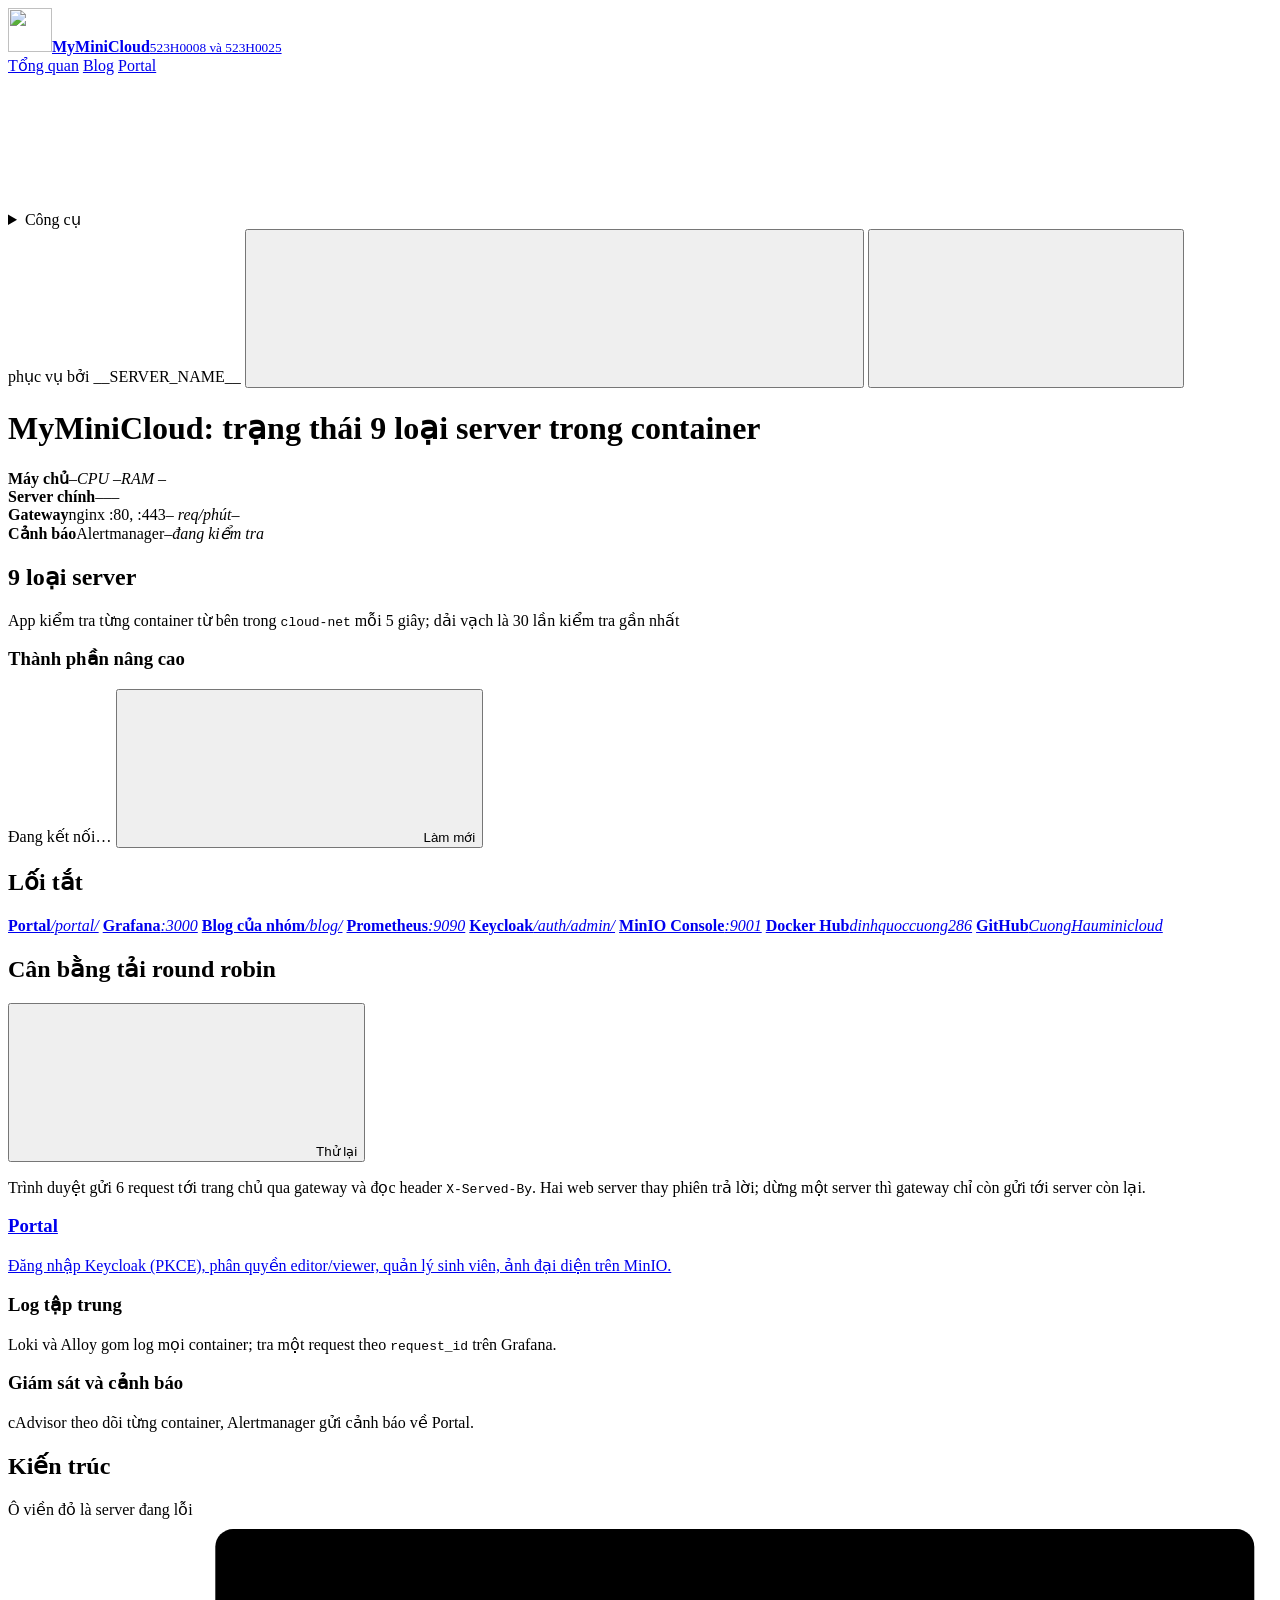
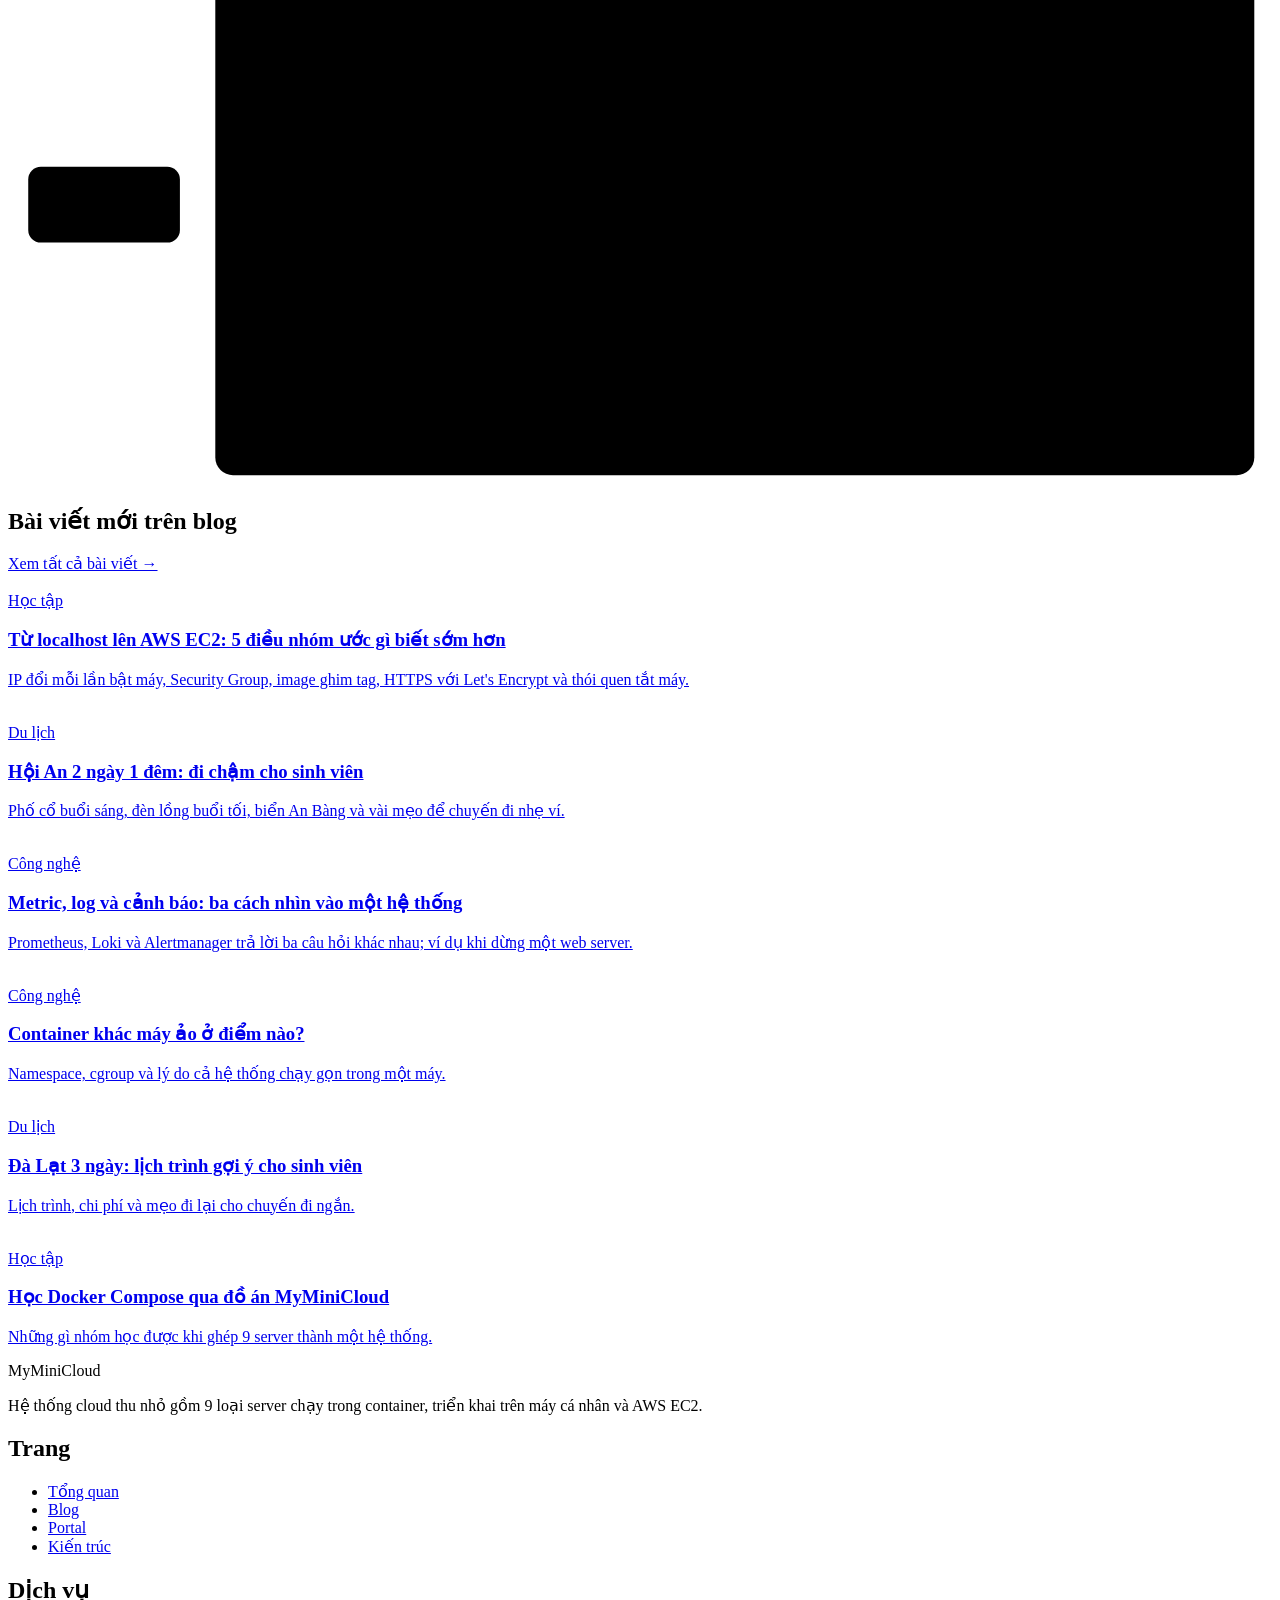
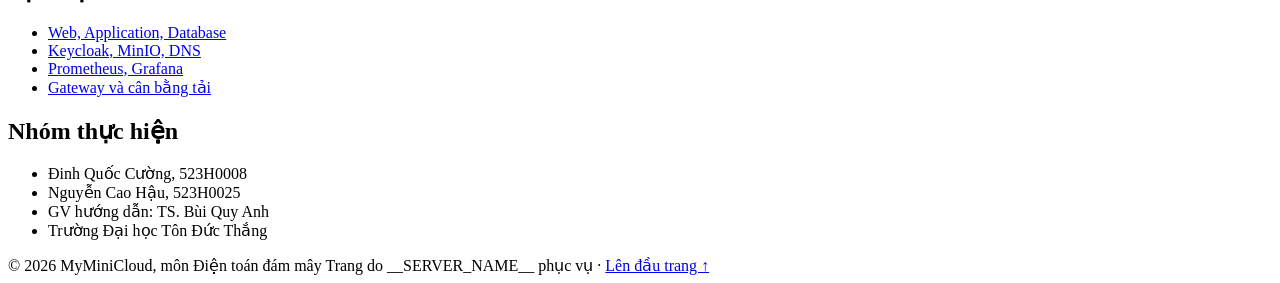
==== commit ae4150de: "Redesign frontend as a dashboard and release 2.2 - Home, blog and Portal share a dashboard look: tra" ====
--- a/web-frontend-server/html/index.html
+++ b/web-frontend-server/html/index.html
@@ -5,7 +5,7 @@
   <meta name="viewport" content="width=device-width, initial-scale=1">
   <title>MyMiniCloud – Home</title>
   <meta name="description" content="MyMiniCloud: hệ thống cloud thu nhỏ gồm 9 loại server chạy trong container.">
-  <link rel="icon" href="/assets/favicon.svg" type="image/svg+xml">
+  <link rel="icon" href="/assets/favicon-32.png" type="image/png">
   <link rel="stylesheet" href="/styles.css">
   <script src="/assets/theme.js"></script>
   <script src="/assets/shell.js" defer></script>
@@ -14,7 +14,7 @@
 <body id="top">
   <header class="site-header" id="site-header">
     <div class="header-inner">
-      <a class="brand" href="/"><svg class="logo" aria-hidden="true"><use href="/assets/icons.svg#cloud"/></svg>MyMiniCloud</a>
+      <a class="brand" href="/"><img class="logo" src="/assets/logo-cloud-96.png" alt="" width="44" height="44"><span><strong>MyMiniCloud</strong><small>523H0008 và 523H0025</small></span></a>
       <nav class="main-nav" id="main-nav" aria-label="Điều hướng chính">
         <a href="/" data-nav="home">Tổng quan</a>
         <a href="/blog/" data-nav="blog">Blog</a>
@@ -38,233 +38,219 @@
   </header>
 
   <main class="content">
-      <div class="content-inner">
-
-        <section class="intro" aria-labelledby="hero-title">
-          <h1 id="hero-title">MyMiniCloud</h1>
-          <p>
-            Hệ thống cloud thu nhỏ gồm 9 loại server chạy trong container trên mạng <code>cloud-net</code>:
-            web, ứng dụng, cơ sở dữ liệu, xác thực, lưu trữ đối tượng, DNS, giám sát, trực quan hoá và gateway cân bằng tải.
-          </p>
-          <p class="byline">Đinh Quốc Cường (523H0008) · Nguyễn Cao Hậu (523H0025) · Điện toán đám mây, TDTU 2026</p>
-        </section>
-
-        <div class="stats" aria-live="polite">
-          <div class="stat">
-            <div class="stat-label"><svg class="ic" aria-hidden="true"><use href="/assets/icons.svg#activity"/></svg>Server chính đang chạy</div>
-            <div class="stat-value" id="st-up">–</div>
-            <div class="stat-foot" id="st-up-foot">đang kiểm tra…</div>
-          </div>
-          <div class="stat">
-            <div class="stat-label"><svg class="ic" aria-hidden="true"><use href="/assets/icons.svg#box"/></svg>Thành phần nâng cao</div>
-            <div class="stat-value" id="st-extra">–</div>
-            <div class="stat-foot">Loki, Alloy, cAdvisor, Alertmanager, Node Exporter</div>
-          </div>
-          <div class="stat">
-            <div class="stat-label"><svg class="ic" aria-hidden="true"><use href="/assets/icons.svg#clock"/></svg>Độ trễ qua gateway</div>
-            <div class="stat-value" id="st-latency">–</div>
-            <div class="stat-foot">thời gian gọi <code>/api/status</code></div>
-          </div>
-          <div class="stat">
-            <div class="stat-label"><svg class="ic" aria-hidden="true"><use href="/assets/icons.svg#web"/></svg>Trang này do</div>
-            <div class="stat-value">__SERVER_NAME__</div>
-            <div class="stat-foot">header <code>X-Served-By</code></div>
-          </div>
-        </div>
-
-        <section class="section" id="trang-thai" aria-labelledby="h-status">
-          <div class="section-head">
-            <h2 id="h-status">Trạng thái 9 loại server</h2>
-            <span class="muted">App kiểm tra từng container từ bên trong <code>cloud-net</code>, tự làm mới mỗi 5 giây</span>
-          </div>
-          <div class="status-board" id="board-core"></div>
-          <h3 class="sub-head">Thành phần nâng cao</h3>
-          <div class="status-board" id="board-extra"></div>
-          <div class="board-foot">
-            <span id="board-state" class="badge badge-gray"><span class="dot"></span>Đang kết nối…</span>
-            <span id="board-time"></span>
-            <button class="btn btn-small" id="board-refresh" type="button">
-              <svg class="ic" aria-hidden="true"><use href="/assets/icons.svg#refresh"/></svg>Làm mới
+    <div class="content-inner">
+      <h1 class="sr-only">MyMiniCloud: trạng thái 9 loại server trong container</h1>
+
+      <!-- Resource bar: host CPU/RAM (node exporter), containers (cAdvisor), traffic, alerts -->
+      <div class="res" aria-live="polite">
+        <div><b>Máy chủ</b><span id="res-host-spec">–</span><i id="res-cpu">CPU –</i><i id="res-mem">RAM –</i><div class="res-meter" id="res-mem-bar"><span></span></div></div>
+        <div><b>Server chính</b><span id="res-containers">–</span><i id="st-up">–</i><i id="st-extra">–</i><div class="res-meter" id="res-up-bar"><span></span></div></div>
+        <div><b>Gateway</b><span>nginx :80, :443</span><i id="res-traffic">– req/phút</i><i id="st-latency">–</i><div class="res-meter" id="res-traffic-bar"><span></span></div></div>
+        <div><b>Cảnh báo</b><span>Alertmanager</span><i id="res-alerts">–</i><i id="st-up-foot">đang kiểm tra</i><div class="res-meter" id="res-alert-bar"><span></span></div></div>
+      </div>
+
+      <section class="section" id="trang-thai" aria-labelledby="h-status">
+        <div class="section-head">
+          <h2 id="h-status">9 loại server</h2>
+          <span class="muted">App kiểm tra từng container từ bên trong <code>cloud-net</code> mỗi 5 giây; dải vạch là 30 lần kiểm tra gần nhất</span>
+        </div>
+        <div class="status-board" id="board-core"></div>
+        <h3 class="sub-head">Thành phần nâng cao</h3>
+        <div class="status-board" id="board-extra"></div>
+        <div class="board-foot">
+          <span id="board-state" class="badge badge-gray"><span class="dot"></span>Đang kết nối…</span>
+          <span id="board-time"></span>
+          <button class="btn btn-small" id="board-refresh" type="button">
+            <svg class="ic" aria-hidden="true"><use href="/assets/icons.svg#refresh"/></svg>Làm mới
+          </button>
+        </div>
+      </section>
+
+      <section class="section" aria-labelledby="h-links">
+        <h2 class="sr-only" id="h-links">Lối tắt</h2>
+        <div class="links">
+          <a class="link" href="/portal/"><span class="logo-tile brand-logo"><img src="/assets/logo-cloud-96.png" alt=""></span><strong>Portal</strong><em>/portal/</em></a>
+          <a class="link" data-port="3000" href="/"><span class="logo-tile"><img src="/assets/logos/grafana.svg" alt=""></span><strong>Grafana</strong><em>:3000</em></a>
+          <a class="link" href="/blog/"><span class="logo-tile brand-logo"><img src="/assets/logo-cloud-96.png" alt=""></span><strong>Blog của nhóm</strong><em>/blog/</em></a>
+          <a class="link" data-port="9090" data-path="/targets" href="/"><span class="logo-tile"><img src="/assets/logos/prometheus.svg" alt=""></span><strong>Prometheus</strong><em>:9090</em></a>
+          <a class="link" href="/auth/admin/" target="_blank" rel="noopener"><span class="logo-tile"><img src="/assets/logos/keycloak.svg" alt=""></span><strong>Keycloak</strong><em>/auth/admin/</em></a>
+          <a class="link" data-port="9001" href="/"><span class="logo-tile"><span class="mono-logo minio"></span></span><strong>MinIO Console</strong><em>:9001</em></a>
+          <a class="link" href="https://hub.docker.com/u/dinhquoccuong286" target="_blank" rel="noopener"><span class="logo-tile"><img src="/assets/logos/docker.svg" alt=""></span><strong>Docker Hub</strong><em>dinhquoccuong286</em></a>
+          <a class="link" href="https://github.com/DinhQuocCuong28664/CuongHauminicloud" target="_blank" rel="noopener"><span class="logo-tile"><span class="mono-logo github"></span></span><strong>GitHub</strong><em>CuongHauminicloud</em></a>
+        </div>
+        <p class="muted small" id="links-note" hidden>Trên EC2, Grafana, Prometheus và MinIO Console chỉ mở cho IP của nhóm.</p>
+      </section>
+
+      <section class="section two">
+        <div class="card" id="can-bang-tai">
+          <div class="card-head">
+            <h2>Cân bằng tải round robin</h2>
+            <button class="btn btn-small" id="lb-run" type="button">
+              <svg class="ic" aria-hidden="true"><use href="/assets/icons.svg#refresh"/></svg>Thử lại
             </button>
           </div>
-        </section>
-
-        <section class="section grid-2" id="can-bang-tai">
-          <div class="card">
-            <div class="card-head">
-              <h2>Cân bằng tải round robin</h2>
-              <button class="btn btn-small" id="lb-run" type="button">
-                <svg class="ic" aria-hidden="true"><use href="/assets/icons.svg#refresh"/></svg>Thử lại
-              </button>
-            </div>
-            <p class="muted small">
-              Trình duyệt gửi 6 request tới trang chủ qua gateway và đọc header <code>X-Served-By</code>.
-              Hai web server thay phiên trả lời; dừng một server thì gateway chỉ còn gửi tới server còn lại.
-            </p>
-            <div class="lb-strip" id="lb-strip" aria-live="polite"></div>
-            <div class="lb-bars" id="lb-bars"></div>
-            <p class="muted small" id="lb-note"></p>
+          <p class="muted">
+            Trình duyệt gửi 6 request tới trang chủ qua gateway và đọc header <code>X-Served-By</code>.
+            Hai web server thay phiên trả lời; dừng một server thì gateway chỉ còn gửi tới server còn lại.
+          </p>
+          <div class="lb-strip" id="lb-strip" aria-live="polite"></div>
+          <div class="lb-bars" id="lb-bars"></div>
+          <p class="muted small" id="lb-note"></p>
+          <div class="feature-list">
+            <a class="card" href="/portal/">
+              <h3>Portal</h3>
+              <p>Đăng nhập Keycloak (PKCE), phân quyền editor/viewer, quản lý sinh viên, ảnh đại diện trên MinIO.</p>
+            </a>
+            <div class="card">
+              <h3>Log tập trung</h3>
+              <p>Loki và Alloy gom log mọi container; tra một request theo <code>request_id</code> trên Grafana.</p>
+            </div>
+            <div class="card">
+              <h3>Giám sát và cảnh báo</h3>
+              <p>cAdvisor theo dõi từng container, Alertmanager gửi cảnh báo về Portal.</p>
+            </div>
           </div>
-
-          <div class="card">
-            <div class="card-head"><h2>Phần nâng cao</h2></div>
-            <div class="feature-list">
-              <a class="card" href="/portal/">
-                <h3><svg class="ic" aria-hidden="true"><use href="/assets/icons.svg#portal"/></svg> Portal</h3>
-                <p>Đăng nhập Keycloak (PKCE), phân quyền editor/viewer, quản lý sinh viên, ảnh đại diện trên MinIO.</p>
-              </a>
-              <div class="card">
-                <h3><svg class="ic" aria-hidden="true"><use href="/assets/icons.svg#log"/></svg> Log tập trung</h3>
-                <p>Loki và Alloy gom log mọi container; tra một request theo <code>request_id</code> trên Grafana.</p>
-              </div>
-              <div class="card">
-                <h3><svg class="ic" aria-hidden="true"><use href="/assets/icons.svg#bell"/></svg> Giám sát và cảnh báo</h3>
-                <p>cAdvisor theo dõi từng container, Alertmanager gửi cảnh báo về Portal.</p>
-              </div>
-            </div>
+        </div>
+
+        <div class="card arch-card" id="kien-truc">
+          <div class="card-head">
+            <h2>Kiến trúc</h2>
+            <span class="muted small">Ô viền đỏ là server đang lỗi</span>
           </div>
-        </section>
-
-        <section class="section" id="kien-truc" aria-labelledby="h-arch">
-          <div class="section-head">
-            <h2 id="h-arch">Kiến trúc</h2>
-            <span class="muted">Ô tô đen là server đang lỗi theo bảng trạng thái</span>
-          </div>
-          <div class="card arch-card">
-            <svg class="arch" viewBox="0 0 1000 446" role="img" aria-labelledby="arch-title">
-              <title id="arch-title">Người dùng đi qua gateway tới web1, web2, Keycloak, Flask API và MinIO; API dùng MariaDB và DNS nội bộ; nhóm giám sát và log theo dõi mọi container.</title>
-              <defs>
-                <marker id="arr" viewBox="0 0 10 10" refX="9" refY="5" markerWidth="7" markerHeight="7" orient="auto-start-reverse">
-                  <path class="a-arrow" d="M0 0 10 5 0 10z"/>
-                </marker>
-              </defs>
-              <rect class="a-net" x="164" y="8" width="822" height="432" rx="14"/>
-              <text class="a-s" x="182" y="31">cloud-net · 10.10.10.0/24</text>
-
-              <rect class="a-node" x="16" y="196" width="120" height="60" rx="10"/>
-              <text class="a-t" x="76" y="222" text-anchor="middle">Người dùng</text>
-              <text class="a-s" x="76" y="240" text-anchor="middle">trình duyệt</text>
-              <path class="a-edge" d="M136 226H194" marker-end="url(#arr)"/>
-
-              <rect class="a-node hl" data-svc="proxy" x="196" y="188" width="156" height="76" rx="10"/>
-              <text class="a-t" x="274" y="214" text-anchor="middle">Gateway / LB</text>
-              <text class="a-s" x="274" y="233" text-anchor="middle">nginx :80 · :443</text>
-              <text class="a-s" x="274" y="250" text-anchor="middle">rate limit · HTTPS</text>
-
-              <path class="a-edge" d="M352 220C392 220 390 63 428 63" marker-end="url(#arr)"/>
-              <path class="a-edge" d="M352 223C392 223 390 119 428 119" marker-end="url(#arr)"/>
-              <path class="a-edge" d="M352 226C392 226 390 175 428 175" marker-end="url(#arr)"/>
-              <path class="a-edge" d="M352 230C392 230 390 234 428 234" marker-end="url(#arr)"/>
-              <path class="a-edge" d="M352 234C392 234 390 323 428 323" marker-end="url(#arr)"/>
-
-              <rect class="a-node" data-svc="web1" x="430" y="40" width="176" height="46" rx="9"/>
-              <text class="a-t" x="518" y="60" text-anchor="middle">web1</text>
-              <text class="a-s" x="518" y="77" text-anchor="middle">nginx · trang chủ, blog</text>
-              <rect class="a-node" data-svc="web2" x="430" y="96" width="176" height="46" rx="9"/>
-              <text class="a-t" x="518" y="116" text-anchor="middle">web2</text>
-              <text class="a-s" x="518" y="133" text-anchor="middle">nginx · bản sao</text>
-              <rect class="a-node" data-svc="auth" x="430" y="152" width="176" height="46" rx="9"/>
-              <text class="a-t" x="518" y="172" text-anchor="middle">Keycloak</text>
-              <text class="a-s" x="518" y="189" text-anchor="middle">/auth · OIDC</text>
-              <rect class="a-node" data-svc="app" x="430" y="208" width="176" height="52" rx="9"/>
-              <text class="a-t" x="518" y="230" text-anchor="middle">Flask API</text>
-              <text class="a-s" x="518" y="248" text-anchor="middle">/api · RBAC · metrics</text>
-              <rect class="a-node" data-svc="storage" x="430" y="300" width="176" height="46" rx="9"/>
-              <text class="a-t" x="518" y="320" text-anchor="middle">MinIO</text>
-              <text class="a-s" x="518" y="337" text-anchor="middle">/media · S3 API</text>
-              <path class="a-edge" d="M518 260V298" marker-end="url(#arr)"/>
-
-              <path class="a-edge" d="M606 230C650 230 648 213 688 213" marker-end="url(#arr)"/>
-              <path class="a-edge" d="M606 240C650 240 648 273 688 273" marker-end="url(#arr)"/>
-              <rect class="a-node" data-svc="db" x="690" y="190" width="170" height="46" rx="9"/>
-              <text class="a-t" x="775" y="210" text-anchor="middle">MariaDB</text>
-              <text class="a-s" x="775" y="227" text-anchor="middle">db.cloud.local</text>
-              <rect class="a-node" data-svc="dns" x="690" y="250" width="170" height="46" rx="9"/>
-              <text class="a-t" x="775" y="270" text-anchor="middle">BIND9 DNS</text>
-              <text class="a-s" x="775" y="287" text-anchor="middle">zone cloud.local</text>
-
-              <path class="a-edge d" d="M900 372V120H860"/>
-              <text class="a-s" x="890" y="110" text-anchor="end">thu metric và log</text>
-              <text class="a-s" x="890" y="96" text-anchor="end">của mọi container</text>
-
-              <rect class="a-band" x="196" y="372" width="772" height="54" rx="10"/>
-              <text class="a-t" x="212" y="404">Giám sát và log</text>
-              <rect class="a-pill" data-svc="monitoring" x="330" y="386" width="86" height="26" rx="13"/>
-              <text class="a-pt" x="373" y="403" text-anchor="middle">Prometheus</text>
-              <rect class="a-pill" data-svc="node-exporter" x="422" y="386" width="86" height="26" rx="13"/>
-              <text class="a-pt" x="465" y="403" text-anchor="middle">Node Exp.</text>
-              <rect class="a-pill" data-svc="cadvisor" x="514" y="386" width="86" height="26" rx="13"/>
-              <text class="a-pt" x="557" y="403" text-anchor="middle">cAdvisor</text>
-              <rect class="a-pill" data-svc="alertmanager" x="606" y="386" width="86" height="26" rx="13"/>
-              <text class="a-pt" x="649" y="403" text-anchor="middle">Alertmgr</text>
-              <rect class="a-pill" data-svc="grafana" x="698" y="386" width="86" height="26" rx="13"/>
-              <text class="a-pt" x="741" y="403" text-anchor="middle">Grafana</text>
-              <rect class="a-pill" data-svc="loki" x="790" y="386" width="80" height="26" rx="13"/>
-              <text class="a-pt" x="830" y="403" text-anchor="middle">Loki</text>
-              <rect class="a-pill" data-svc="alloy" x="876" y="386" width="80" height="26" rx="13"/>
-              <text class="a-pt" x="916" y="403" text-anchor="middle">Alloy</text>
-            </svg>
-          </div>
-        </section>
-
-        <section class="section" id="bai-viet" aria-labelledby="h-posts">
-          <div class="section-head">
-            <h2 id="h-posts">Bài viết mới trên blog</h2>
-            <a href="/blog/">Xem tất cả bài viết →</a>
-          </div>
-          <div class="post-grid">
-            <a class="card post-tile" href="/blog/blog6.html">
-              <div class="thumb"><img src="/assets/blog6-ec2.svg" alt="" loading="lazy"></div>
-              <div class="body">
-                <span class="tag">Học tập</span>
-                <h3>Từ localhost lên AWS EC2: 5 điều nhóm ước gì biết sớm hơn</h3>
-                <p>IP đổi mỗi lần bật máy, Security Group, image ghim tag, HTTPS với Let's Encrypt và thói quen tắt máy.</p>
-              </div>
-            </a>
-            <a class="card post-tile" href="/blog/blog5.html">
-              <div class="thumb"><img src="/assets/blog5-hoian.svg" alt="" loading="lazy"></div>
-              <div class="body">
-                <span class="tag">Du lịch</span>
-                <h3>Hội An 2 ngày 1 đêm: đi chậm cho sinh viên</h3>
-                <p>Phố cổ buổi sáng, đèn lồng buổi tối, biển An Bàng và vài mẹo để chuyến đi nhẹ ví.</p>
-              </div>
-            </a>
-            <a class="card post-tile" href="/blog/blog4.html">
-              <div class="thumb"><img src="/assets/blog4-observability.svg" alt="" loading="lazy"></div>
-              <div class="body">
-                <span class="tag">Công nghệ</span>
-                <h3>Metric, log và cảnh báo: ba cách nhìn vào một hệ thống</h3>
-                <p>Prometheus, Loki và Alertmanager trả lời ba câu hỏi khác nhau; ví dụ khi dừng một web server.</p>
-              </div>
-            </a>
-            <a class="card post-tile" href="/blog/blog1.html">
-              <div class="thumb"><img src="/assets/blog1-container.svg" alt="" loading="lazy"></div>
-              <div class="body">
-                <span class="tag">Công nghệ</span>
-                <h3>Container khác máy ảo ở điểm nào?</h3>
-                <p>Namespace, cgroup và lý do cả hệ thống chạy gọn trong một máy.</p>
-              </div>
-            </a>
-            <a class="card post-tile" href="/blog/blog2.html">
-              <div class="thumb"><img src="/assets/blog2-dalat.svg" alt="" loading="lazy"></div>
-              <div class="body">
-                <span class="tag">Du lịch</span>
-                <h3>Đà Lạt 3 ngày: lịch trình gợi ý cho sinh viên</h3>
-                <p>Lịch trình, chi phí và mẹo đi lại cho chuyến đi ngắn.</p>
-              </div>
-            </a>
-            <a class="card post-tile" href="/blog/blog3.html">
-              <div class="thumb"><img src="/assets/blog3-study.svg" alt="" loading="lazy"></div>
-              <div class="body">
-                <span class="tag">Học tập</span>
-                <h3>Học Docker Compose qua đồ án MyMiniCloud</h3>
-                <p>Những gì nhóm học được khi ghép 9 server thành một hệ thống.</p>
-              </div>
-            </a>
-          </div>
-        </section>
-
-      </div>
+          <svg class="arch" viewBox="0 0 1000 446" role="img" aria-labelledby="arch-title">
+            <title id="arch-title">Người dùng đi qua gateway tới web1, web2, Keycloak, Flask API và MinIO; API dùng MariaDB và DNS nội bộ; nhóm giám sát và log theo dõi mọi container.</title>
+            <defs>
+              <marker id="arr" viewBox="0 0 10 10" refX="9" refY="5" markerWidth="7" markerHeight="7" orient="auto-start-reverse">
+                <path class="a-arrow" d="M0 0 10 5 0 10z"/>
+              </marker>
+            </defs>
+            <rect class="a-net" x="164" y="8" width="822" height="432" rx="14"/>
+            <text class="a-s" x="182" y="31">cloud-net · 10.10.10.0/24</text>
+
+            <rect class="a-node" x="16" y="196" width="120" height="60" rx="10"/>
+            <text class="a-t" x="76" y="222" text-anchor="middle">Người dùng</text>
+            <text class="a-s" x="76" y="240" text-anchor="middle">trình duyệt</text>
+            <path class="a-edge" d="M136 226H194" marker-end="url(#arr)"/>
+
+            <rect class="a-node hl" data-svc="proxy" x="196" y="188" width="156" height="76" rx="10"/>
+            <text class="a-t" x="274" y="214" text-anchor="middle">Gateway / LB</text>
+            <text class="a-s" x="274" y="233" text-anchor="middle">nginx :80 · :443</text>
+            <text class="a-s" x="274" y="250" text-anchor="middle">rate limit · HTTPS</text>
+
+            <path class="a-edge" d="M352 220C392 220 390 63 428 63" marker-end="url(#arr)"/>
+            <path class="a-edge" d="M352 223C392 223 390 119 428 119" marker-end="url(#arr)"/>
+            <path class="a-edge" d="M352 226C392 226 390 175 428 175" marker-end="url(#arr)"/>
+            <path class="a-edge" d="M352 230C392 230 390 234 428 234" marker-end="url(#arr)"/>
+            <path class="a-edge" d="M352 234C392 234 390 323 428 323" marker-end="url(#arr)"/>
+
+            <rect class="a-node" data-svc="web1" x="430" y="40" width="176" height="46" rx="9"/>
+            <text class="a-t" x="518" y="60" text-anchor="middle">web1</text>
+            <text class="a-s" x="518" y="77" text-anchor="middle">nginx · trang chủ, blog</text>
+            <rect class="a-node" data-svc="web2" x="430" y="96" width="176" height="46" rx="9"/>
+            <text class="a-t" x="518" y="116" text-anchor="middle">web2</text>
+            <text class="a-s" x="518" y="133" text-anchor="middle">nginx · bản sao</text>
+            <rect class="a-node" data-svc="auth" x="430" y="152" width="176" height="46" rx="9"/>
+            <text class="a-t" x="518" y="172" text-anchor="middle">Keycloak</text>
+            <text class="a-s" x="518" y="189" text-anchor="middle">/auth · OIDC</text>
+            <rect class="a-node" data-svc="app" x="430" y="208" width="176" height="52" rx="9"/>
+            <text class="a-t" x="518" y="230" text-anchor="middle">Flask API</text>
+            <text class="a-s" x="518" y="248" text-anchor="middle">/api · RBAC · metrics</text>
+            <rect class="a-node" data-svc="storage" x="430" y="300" width="176" height="46" rx="9"/>
+            <text class="a-t" x="518" y="320" text-anchor="middle">MinIO</text>
+            <text class="a-s" x="518" y="337" text-anchor="middle">/media · S3 API</text>
+            <path class="a-edge" d="M518 260V298" marker-end="url(#arr)"/>
+
+            <path class="a-edge" d="M606 230C650 230 648 213 688 213" marker-end="url(#arr)"/>
+            <path class="a-edge" d="M606 240C650 240 648 273 688 273" marker-end="url(#arr)"/>
+            <rect class="a-node" data-svc="db" x="690" y="190" width="170" height="46" rx="9"/>
+            <text class="a-t" x="775" y="210" text-anchor="middle">MariaDB</text>
+            <text class="a-s" x="775" y="227" text-anchor="middle">db.cloud.local</text>
+            <rect class="a-node" data-svc="dns" x="690" y="250" width="170" height="46" rx="9"/>
+            <text class="a-t" x="775" y="270" text-anchor="middle">BIND9 DNS</text>
+            <text class="a-s" x="775" y="287" text-anchor="middle">zone cloud.local</text>
+
+            <path class="a-edge d" d="M900 372V120H860"/>
+            <text class="a-s" x="890" y="110" text-anchor="end">thu metric và log</text>
+            <text class="a-s" x="890" y="96" text-anchor="end">của mọi container</text>
+
+            <rect class="a-band" x="196" y="372" width="772" height="54" rx="10"/>
+            <text class="a-t" x="212" y="404">Giám sát và log</text>
+            <rect class="a-pill" data-svc="monitoring" x="330" y="386" width="86" height="26" rx="13"/>
+            <text class="a-pt" x="373" y="403" text-anchor="middle">Prometheus</text>
+            <rect class="a-pill" data-svc="node-exporter" x="422" y="386" width="86" height="26" rx="13"/>
+            <text class="a-pt" x="465" y="403" text-anchor="middle">Node Exp.</text>
+            <rect class="a-pill" data-svc="cadvisor" x="514" y="386" width="86" height="26" rx="13"/>
+            <text class="a-pt" x="557" y="403" text-anchor="middle">cAdvisor</text>
+            <rect class="a-pill" data-svc="alertmanager" x="606" y="386" width="86" height="26" rx="13"/>
+            <text class="a-pt" x="649" y="403" text-anchor="middle">Alertmgr</text>
+            <rect class="a-pill" data-svc="grafana" x="698" y="386" width="86" height="26" rx="13"/>
+            <text class="a-pt" x="741" y="403" text-anchor="middle">Grafana</text>
+            <rect class="a-pill" data-svc="loki" x="790" y="386" width="80" height="26" rx="13"/>
+            <text class="a-pt" x="830" y="403" text-anchor="middle">Loki</text>
+            <rect class="a-pill" data-svc="alloy" x="876" y="386" width="80" height="26" rx="13"/>
+            <text class="a-pt" x="916" y="403" text-anchor="middle">Alloy</text>
+          </svg>
+        </div>
+      </section>
+
+      <section class="section" id="bai-viet" aria-labelledby="h-posts">
+        <div class="section-head">
+          <h2 id="h-posts">Bài viết mới trên blog</h2>
+          <a href="/blog/">Xem tất cả bài viết →</a>
+        </div>
+        <div class="post-grid">
+          <a class="post-tile" href="/blog/blog6.html">
+            <div class="thumb"><img src="/assets/blog6-ec2.svg" alt="" loading="lazy"></div>
+            <div class="body">
+              <span class="tag">Học tập</span>
+              <h3>Từ localhost lên AWS EC2: 5 điều nhóm ước gì biết sớm hơn</h3>
+              <p>IP đổi mỗi lần bật máy, Security Group, image ghim tag, HTTPS với Let's Encrypt và thói quen tắt máy.</p>
+            </div>
+          </a>
+          <a class="post-tile" href="/blog/blog5.html">
+            <div class="thumb"><img src="/assets/blog5-hoian.svg" alt="" loading="lazy"></div>
+            <div class="body">
+              <span class="tag">Du lịch</span>
+              <h3>Hội An 2 ngày 1 đêm: đi chậm cho sinh viên</h3>
+              <p>Phố cổ buổi sáng, đèn lồng buổi tối, biển An Bàng và vài mẹo để chuyến đi nhẹ ví.</p>
+            </div>
+          </a>
+          <a class="post-tile" href="/blog/blog4.html">
+            <div class="thumb"><img src="/assets/blog4-observability.svg" alt="" loading="lazy"></div>
+            <div class="body">
+              <span class="tag">Công nghệ</span>
+              <h3>Metric, log và cảnh báo: ba cách nhìn vào một hệ thống</h3>
+              <p>Prometheus, Loki và Alertmanager trả lời ba câu hỏi khác nhau; ví dụ khi dừng một web server.</p>
+            </div>
+          </a>
+          <a class="post-tile" href="/blog/blog1.html">
+            <div class="thumb"><img src="/assets/blog1-container.svg" alt="" loading="lazy"></div>
+            <div class="body">
+              <span class="tag">Công nghệ</span>
+              <h3>Container khác máy ảo ở điểm nào?</h3>
+              <p>Namespace, cgroup và lý do cả hệ thống chạy gọn trong một máy.</p>
+            </div>
+          </a>
+          <a class="post-tile" href="/blog/blog2.html">
+            <div class="thumb"><img src="/assets/blog2-dalat.svg" alt="" loading="lazy"></div>
+            <div class="body">
+              <span class="tag">Du lịch</span>
+              <h3>Đà Lạt 3 ngày: lịch trình gợi ý cho sinh viên</h3>
+              <p>Lịch trình, chi phí và mẹo đi lại cho chuyến đi ngắn.</p>
+            </div>
+          </a>
+          <a class="post-tile" href="/blog/blog3.html">
+            <div class="thumb"><img src="/assets/blog3-study.svg" alt="" loading="lazy"></div>
+            <div class="body">
+              <span class="tag">Học tập</span>
+              <h3>Học Docker Compose qua đồ án MyMiniCloud</h3>
+              <p>Những gì nhóm học được khi ghép 9 server thành một hệ thống.</p>
+            </div>
+          </a>
+        </div>
+      </section>
+
+    </div>
   </main>
 
   <footer class="site-footer">
@@ -295,15 +281,15 @@
         <div>
           <h2>Nhóm thực hiện</h2>
           <ul>
-            <li>Đinh Quốc Cường · 523H0008</li>
-            <li>Nguyễn Cao Hậu · 523H0025</li>
+            <li>Đinh Quốc Cường, 523H0008</li>
+            <li>Nguyễn Cao Hậu, 523H0025</li>
             <li>GV hướng dẫn: TS. Bùi Quy Anh</li>
             <li>Trường Đại học Tôn Đức Thắng</li>
           </ul>
         </div>
       </div>
       <div class="footer-bottom">
-        <span>© 2026 MyMiniCloud · Môn Điện toán đám mây</span>
+        <span>© 2026 MyMiniCloud, môn Điện toán đám mây</span>
         <span>Trang do __SERVER_NAME__ phục vụ · <a href="#top">Lên đầu trang ↑</a></span>
       </div>
     </div>
